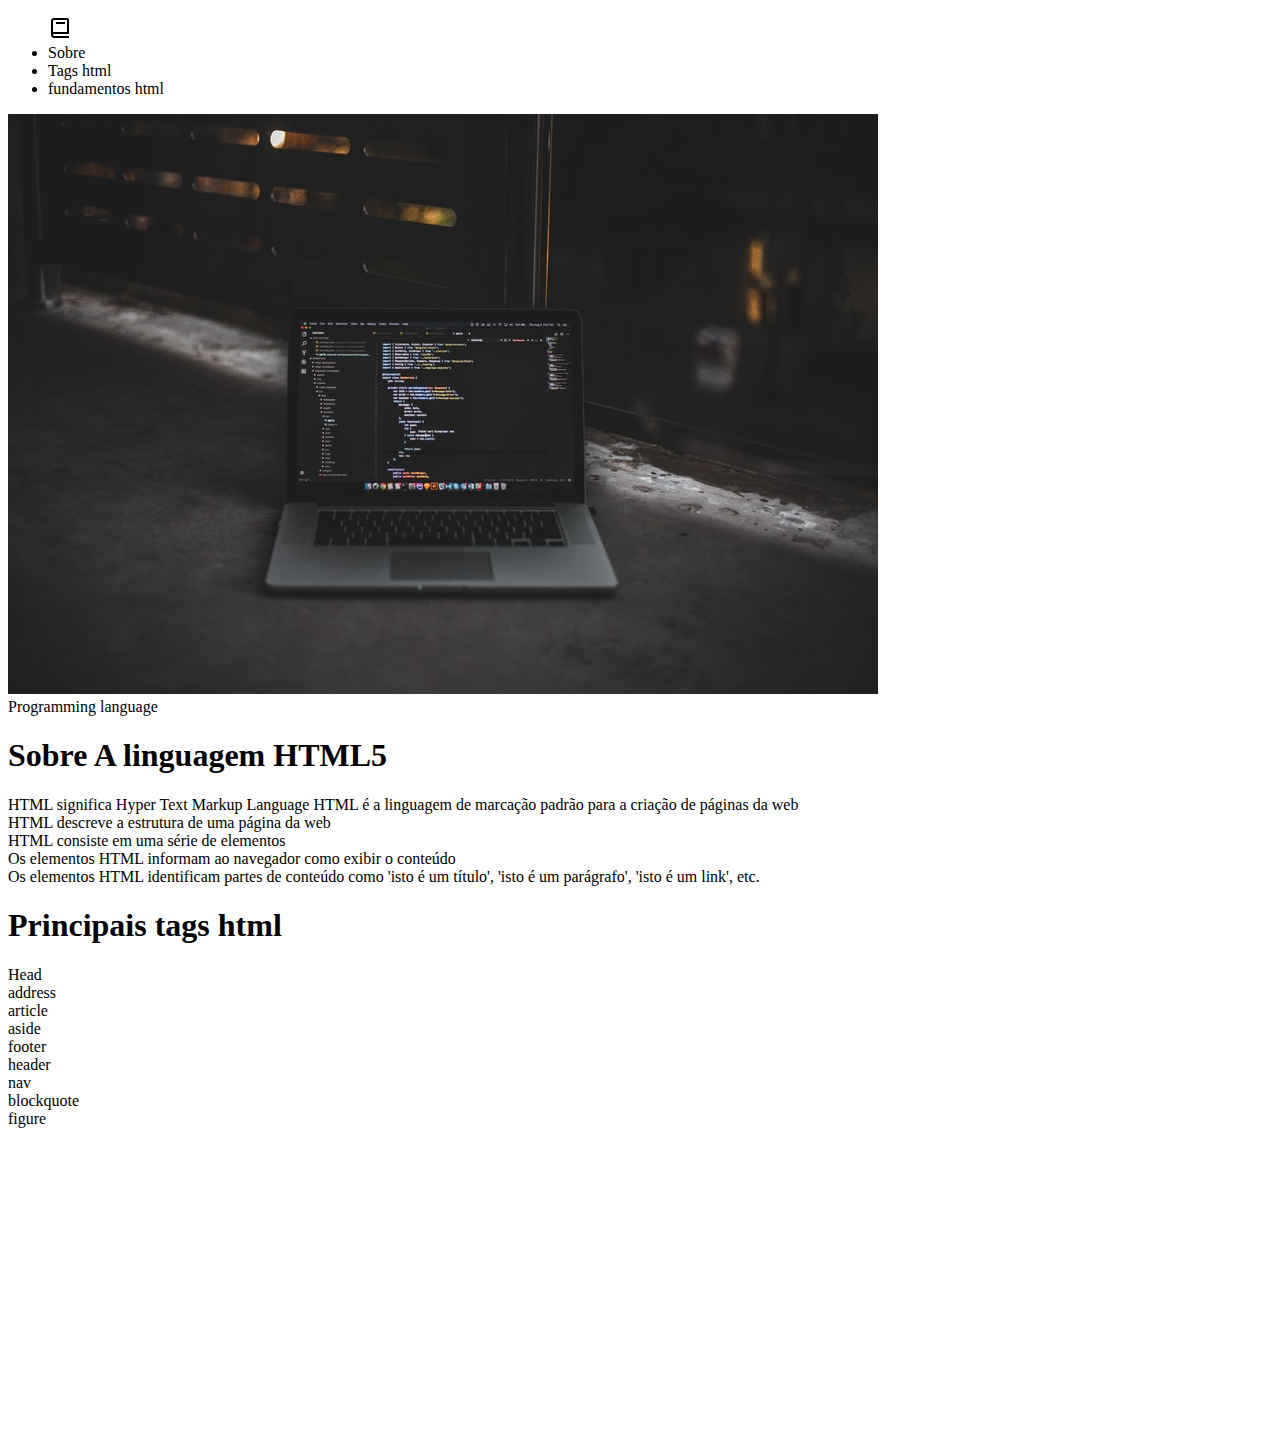
==== index.html @ 9d0ef77e "landing page" ====
<!DOCTYPE html>
<html lang="pt-br">
<head>
    <meta charset="UTF-8">
    <meta http-equiv="X-UA-Compatible" content="IE=edge">
    <meta name="viewport" content="width=device-width, initial-scale=1.0">
    <title>Aula sobre html</title>

</head>
<body>

    <header>
        <ul>
            <img src="/assets/book-regular-24.png">
            <li>Sobre</li>
            <li>Tags html</li>
            <li>fundamentos html</li>
        </ul>
    </header>
    <section>
        <img src="/assets/bg-1.jpg">
         <aside>Programming language</aside>

        <h1 id="#sobre"> <strong>Sobre A linguagem HTML5</strong> </h1>
        <P>HTML significa Hyper Text Markup Language
            HTML é a linguagem de marcação padrão para a criação de páginas da web<br>
            HTML descreve a estrutura de uma página da web<br>
            HTML consiste em uma série de elementos<br>
            Os elementos HTML informam ao navegador como exibir o conteúdo<br>
            Os elementos HTML identificam partes de conteúdo como 'isto é um título', 'isto é um parágrafo', 'isto é um link', etc.</P>
            
        <h1><strong>Principais tags html</strong></h1>
        <li><a>Head</li>
        <li>address</li>
        <li>article</li>
        <li>aside</li>
        <li>footer</li>
        <li>header</li>
        <li>nav</li>
        <li>blockquote</li>
        <li>figure</li>

        <iframe width="560" 
        height="315"
         src="https://www.youtube.com/embed/3oSIqIqzN3M"
          title="YouTube video player"
           frameborder="0" 
           allow="accelerometer; autoplay; clipboard-write; encrypted-media; gyroscope; picture-in-picture" 
           allowfullscreen></iframe>



   
        </section>
    
</body>
</html>
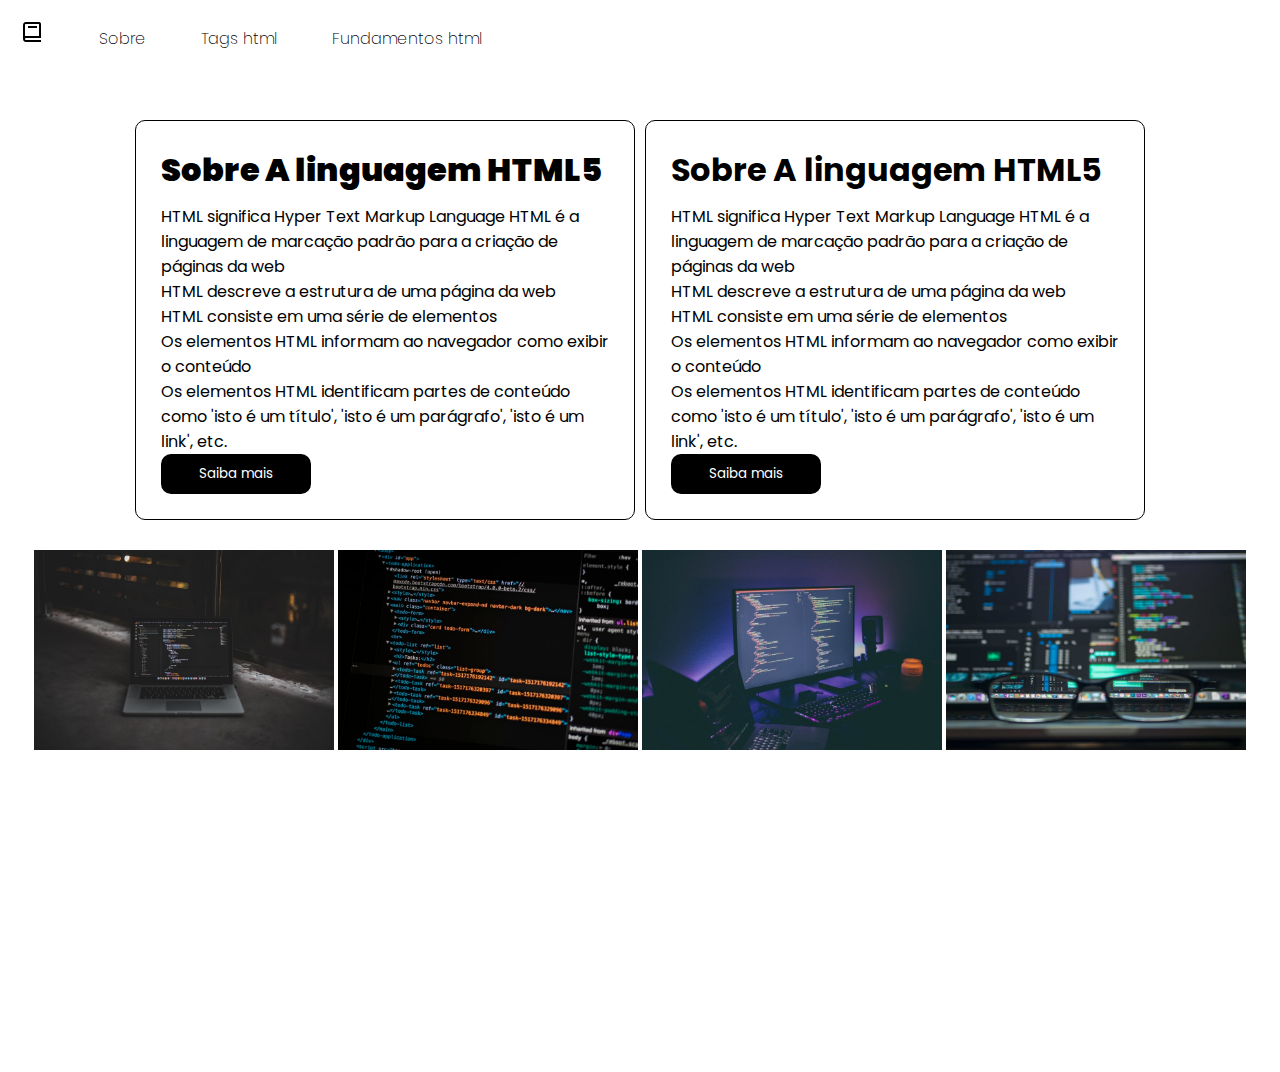
==== commit 51cec2f6: "landing page" ====
--- a/index.html
+++ b/index.html
@@ -1,57 +1,80 @@
 <!DOCTYPE html>
 <html lang="pt-br">
-<head>
-    <meta charset="UTF-8">
-    <meta http-equiv="X-UA-Compatible" content="IE=edge">
-    <meta name="viewport" content="width=device-width, initial-scale=1.0">
+  <head>
+    <meta charset="UTF-8" />
+    <meta http-equiv="X-UA-Compatible" content="IE=edge" />
+    <meta name="viewport" content="width=device-width, initial-scale=1.0" />
+    <link rel="stylesheet" href="/style.css" />
     <title>Aula sobre html</title>
+  </head>
+  <body>
+    <header class="header">
+      <nav class="nav-bar">
+        <ul>
+          <li><img src="/assets/book-regular-24.png" /></li>
+          <li>Sobre</li>
+          <li>Tags html</li>
+          <li>Fundamentos html</li>
+        </ul>
+      </nav>
+    </header>
 
-</head>
-<body>
+    <section class="sobre">
+      <div class="card1">
+        <h1><strong>Sobre A linguagem HTML5</strong></h1>
+        <p>
+          HTML significa Hyper Text Markup Language HTML é a linguagem de
+          marcação padrão para a criação de páginas da web<br />
+          HTML descreve a estrutura de uma página da web<br />
+          HTML consiste em uma série de elementos<br />
+          Os elementos HTML informam ao navegador como exibir o conteúdo<br />
+          Os elementos HTML identificam partes de conteúdo como 'isto é um
+          título', 'isto é um parágrafo', 'isto é um link', etc.
+        </p>
+        <button class="btn-button"><a>Saiba mais</a></button>
+      </div>
+      <div class="card2">
+        <h1>Sobre A linguagem HTML5</h1>
+        <p>
+          HTML significa Hyper Text Markup Language HTML é a linguagem de
+          marcação padrão para a criação de páginas da web<br />
+          HTML descreve a estrutura de uma página da web<br />
+          HTML consiste em uma série de elementos<br />
+          Os elementos HTML informam ao navegador como exibir o conteúdo<br />
+          Os elementos HTML identificam partes de conteúdo como 'isto é um
+          título', 'isto é um parágrafo', 'isto é um link', etc.
+        </p>
+        <button class="btn-button"><a>Saiba mais</a></button>
+      </div>
+    </section>
 
-    <header>
-        <ul>
-            <img src="/assets/book-regular-24.png">
-            <li>Sobre</li>
-            <li>Tags html</li>
-            <li>fundamentos html</li>
-        </ul>
-    </header>
-    <section>
-        <img src="/assets/bg-1.jpg">
-         <aside>Programming language</aside>
-
-        <h1 id="#sobre"> <strong>Sobre A linguagem HTML5</strong> </h1>
-        <P>HTML significa Hyper Text Markup Language
-            HTML é a linguagem de marcação padrão para a criação de páginas da web<br>
-            HTML descreve a estrutura de uma página da web<br>
-            HTML consiste em uma série de elementos<br>
-            Os elementos HTML informam ao navegador como exibir o conteúdo<br>
-            Os elementos HTML identificam partes de conteúdo como 'isto é um título', 'isto é um parágrafo', 'isto é um link', etc.</P>
-            
-        <h1><strong>Principais tags html</strong></h1>
-        <li><a>Head</li>
-        <li>address</li>
-        <li>article</li>
-        <li>aside</li>
-        <li>footer</li>
-        <li>header</li>
-        <li>nav</li>
-        <li>blockquote</li>
-        <li>figure</li>
-
-        <iframe width="560" 
+    <section class="containerimages">
+      <div class="images">
+        <img src="/assets/bg-1.jpg" width="300px" height="200px" />
+        <img src="/assets/bg-2.jpg" width="300px" height="200px" />
+        <img src="/assets/bg-3.jpg" width="300px" height="200px" />
+        <img src="/assets/bg4.jpg" width="300px" height="200px" />
+      </div>
+    </section>
+    <div class="frame">
+      <iframe
+        width="560"
         height="315"
-         src="https://www.youtube.com/embed/3oSIqIqzN3M"
-          title="YouTube video player"
-           frameborder="0" 
-           allow="accelerometer; autoplay; clipboard-write; encrypted-media; gyroscope; picture-in-picture" 
-           allowfullscreen></iframe>
-
-
-
-   
-        </section>
-    
-</body>
-</html>+        src="https://www.youtube.com/embed/iZ1ucWosOww"
+        title="YouTube video player"
+        frameborder="0"
+        allow="accelerometer; autoplay; clipboard-write; encrypted-media; gyroscope; picture-in-picture"
+        allowfullscreen
+      ></iframe>
+      <iframe
+        width="560"
+        height="315"
+        src="https://www.youtube.com/embed/1LJGQb_pn6k"
+        title="YouTube video player"
+        frameborder="0"
+        allow="accelerometer; autoplay; clipboard-write; encrypted-media; gyroscope; picture-in-picture"
+        allowfullscreen
+      ></iframe>
+    </div>
+  </body>
+</html>
--- a/style.css
+++ b/style.css
@@ -0,0 +1,102 @@
+@import url('https://fonts.googleapis.com/css2?family=Poppins:ital,wght@0,500;0,600;1,400&family=Roboto:ital,wght@0,300;0,400;0,700;1,300&display=swap');
+* {
+  box-sizing: border-box;
+  padding: 0px;
+  margin: 0px;
+  font-family: 'Poppins', sans-serif;
+}
+
+.header {
+  background-color: white;
+  height: 90px;
+}
+body {
+  background-color: #fff;
+}
+
+.nav-bar {
+  font-weight: 200;
+  font-size: 16px;
+ 
+}
+
+.nav-bar ul li {
+  display: inline-block;
+  padding: 20px 30px 0px 20px;
+  flex-direction: row;
+}
+
+.nav-bar ul li:hover {
+  font-weight: bold;
+  cursor: pointer;
+}
+
+.sobre {
+  margin: 0 auto;
+  display: flex; 
+  margin: 0 auto;
+  justify-content: center;
+  padding-top: 30px;
+  display: flex;
+}
+
+
+.sobre h1 {
+  color: #000;
+  padding-bottom: 10px;
+}
+
+
+
+.card1 {
+  width: 500px;
+  border-radius: 10px;
+  color: #000;
+  padding: 25px;
+  margin-right: 10px;
+  border: 1px solid #000;
+
+
+}
+
+.card2 {
+  width: 500px;
+  border-radius: 10px;
+  color: #000;
+  padding: 25px;
+  border: 1px solid #000;
+}
+
+.btn-button{
+    width: 150px;
+    height: 40px;
+    border: none;
+    color: #fff;
+    border-radius: 10px;
+    background-color: #000;
+    cursor: pointer;
+}
+
+.btn-button:hover{
+    background-color: #fff;
+    color: #000;
+    transition: 1s;
+}
+
+.containerimages{
+    padding-top: 30px;
+    display: flex;
+    justify-content: center;
+}
+
+
+
+.frame{
+    display: flex; 
+    margin: 0 auto;
+    justify-content: space-between;
+    padding: 0px 50px 0px 50px;
+
+}
+
+
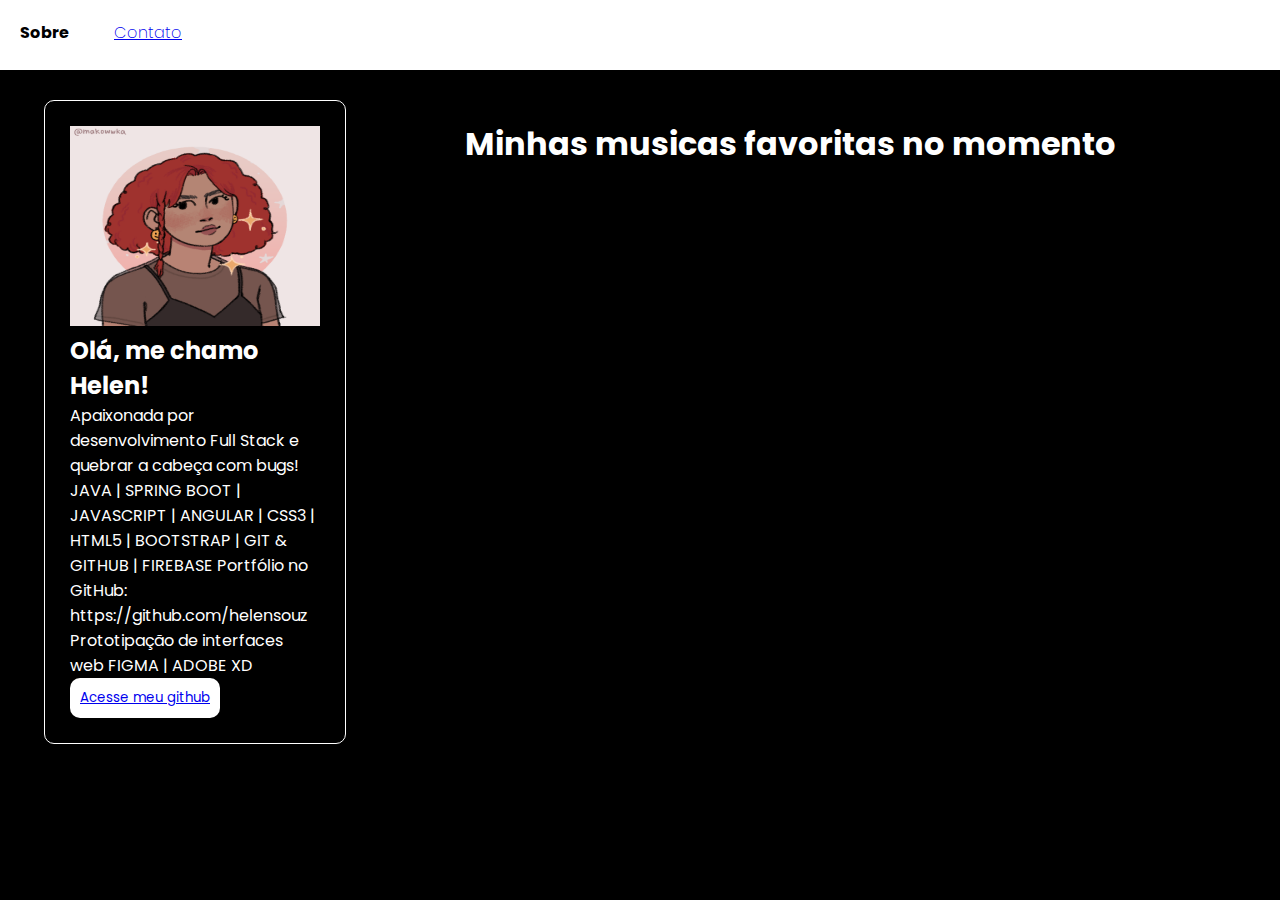
==== commit b01714b7: "implementações com javascript" ====
--- a/index.html
+++ b/index.html
@@ -4,77 +4,45 @@
     <meta charset="UTF-8" />
     <meta http-equiv="X-UA-Compatible" content="IE=edge" />
     <meta name="viewport" content="width=device-width, initial-scale=1.0" />
-    <link rel="stylesheet" href="/style.css" />
+    <link rel="stylesheet" href="/styles/style.css" />
+
     <title>Aula sobre html</title>
   </head>
   <body>
     <header class="header">
       <nav class="nav-bar">
         <ul>
-          <li><img src="/assets/book-regular-24.png" /></li>
           <li>Sobre</li>
-          <li>Tags html</li>
-          <li>Fundamentos html</li>
+          <li><a href="/contato.html">Contato </a></li>
         </ul>
       </nav>
     </header>
 
     <section class="sobre">
+      <!-- <iframe src="https://giphy.com/embed/YYW0hHizzIOrlhimPG" width="200" height="200" frameBorder="0" class="giphy-embed" allowFullScreen></iframe> -->
       <div class="card1">
-        <h1><strong>Sobre A linguagem HTML5</strong></h1>
+        <img src="/assets/TuXtFyj - Imgur.png" width="250px" height="200px"/>
+        <h2>Olá, me chamo Helen!</h2>
         <p>
-          HTML significa Hyper Text Markup Language HTML é a linguagem de
-          marcação padrão para a criação de páginas da web<br />
-          HTML descreve a estrutura de uma página da web<br />
-          HTML consiste em uma série de elementos<br />
-          Os elementos HTML informam ao navegador como exibir o conteúdo<br />
-          Os elementos HTML identificam partes de conteúdo como 'isto é um
-          título', 'isto é um parágrafo', 'isto é um link', etc.
+          Apaixonada por desenvolvimento Full Stack e quebrar a cabeça com bugs!<br>
+          JAVA | SPRING BOOT | JAVASCRIPT | ANGULAR | CSS3 | HTML5 | BOOTSTRAP | GIT & GITHUB | FIREBASE
+          Portfólio no GitHub: https://github.com/helensouz
+          Prototipação de interfaces web
+          FIGMA | ADOBE XD
         </p>
-        <button class="btn-button"><a>Saiba mais</a></button>
+        
+        <button class="btn-button"><a href="https://github.com/helensouz">Acesse meu github</a></button>
       </div>
-      <div class="card2">
-        <h1>Sobre A linguagem HTML5</h1>
-        <p>
-          HTML significa Hyper Text Markup Language HTML é a linguagem de
-          marcação padrão para a criação de páginas da web<br />
-          HTML descreve a estrutura de uma página da web<br />
-          HTML consiste em uma série de elementos<br />
-          Os elementos HTML informam ao navegador como exibir o conteúdo<br />
-          Os elementos HTML identificam partes de conteúdo como 'isto é um
-          título', 'isto é um parágrafo', 'isto é um link', etc.
-        </p>
-        <button class="btn-button"><a>Saiba mais</a></button>
+      </section>
+
+     <div class="frame-music">
+      <div class="video-music">
+      <h1>Minhas musicas favoritas no momento</h1>
+      <iframe src="https://open.spotify.com/embed/track/6MD6xpFK4cfquxRqXxqwjq?utm_source=generator" width="70%" height="80" frameBorder="0" allowfullscreen="" allow="autoplay; clipboard-write; encrypted-media; fullscreen; picture-in-picture"></iframe>
+      <iframe src="https://open.spotify.com/embed/track/5S09u7HLG7mNfkchjnc5uz?utm_source=generator&theme=0" width="70%" height="80" frameBorder="0" allowfullscreen="" allow="autoplay; clipboard-write; encrypted-media; fullscreen; picture-in-picture"></iframe>      <iframe src="https://open.spotify.com/embed/track/0WpRF4X2LyMTZnqqrXX19U?utm_source=generator&theme=0" width="70%" height="80" frameBorder="0" allowfullscreen="" allow="autoplay; clipboard-write; encrypted-media; fullscreen; picture-in-picture"></iframe>     </div> 
+      <iframe src="https://open.spotify.com/embed/track/1wDacf69FcQgyUCCN2UudC?utm_source=generator&theme=0" width="70%" height="80" frameBorder="0" allowfullscreen="" allow="autoplay; clipboard-write; encrypted-media; fullscreen; picture-in-picture"></iframe>
       </div>
-    </section>
-
-    <section class="containerimages">
-      <div class="images">
-        <img src="/assets/bg-1.jpg" width="300px" height="200px" />
-        <img src="/assets/bg-2.jpg" width="300px" height="200px" />
-        <img src="/assets/bg-3.jpg" width="300px" height="200px" />
-        <img src="/assets/bg4.jpg" width="300px" height="200px" />
-      </div>
-    </section>
-    <div class="frame">
-      <iframe
-        width="560"
-        height="315"
-        src="https://www.youtube.com/embed/iZ1ucWosOww"
-        title="YouTube video player"
-        frameborder="0"
-        allow="accelerometer; autoplay; clipboard-write; encrypted-media; gyroscope; picture-in-picture"
-        allowfullscreen
-      ></iframe>
-      <iframe
-        width="560"
-        height="315"
-        src="https://www.youtube.com/embed/1LJGQb_pn6k"
-        title="YouTube video player"
-        frameborder="0"
-        allow="accelerometer; autoplay; clipboard-write; encrypted-media; gyroscope; picture-in-picture"
-        allowfullscreen
-      ></iframe>
-    </div>
-  </body>
+     
+      
+    </body>
 </html>
--- a/styles/style.css
+++ b/styles/style.css
@@ -0,0 +1,96 @@
+@import url('https://fonts.googleapis.com/css2?family=Poppins:ital,wght@0,500;0,600;1,400&family=Roboto:ital,wght@0,300;0,400;0,700;1,300&display=swap');
+* {
+  box-sizing: border-box;
+  padding: 0px;
+  margin: 0px;
+  font-family: 'Poppins', sans-serif;
+}
+
+.header {
+  background-color: #fff;
+  height: 70px;
+}
+
+
+
+
+body {
+  background-color:  #000;  /* rgb(31, 19, 19); */
+}
+
+.nav-bar {
+  font-weight: 200;
+  font-size: 16px;
+ 
+}
+
+.nav-bar ul li {
+  display: inline-block;
+  padding: 20px 20px 0px 20px;
+  flex-direction: row;
+}
+
+.nav-bar ul li:hover {
+  font-weight: bold;
+  cursor: pointer;
+}
+
+.sobre {
+  width: 300px;
+  margin: 0 auto;
+  display: flex; 
+  margin: 0 auto;
+  justify-content: center;
+  padding-top: 30px;
+  display: flex; 
+  float: left;
+  padding-left: 90px;
+}
+
+
+.sobre h1 {
+  color: #fff;
+  padding-bottom: 10px;
+  
+}
+
+
+
+.card1 {
+  
+  border-radius: 10px;
+  color: #fff;
+  padding: 25px;
+  border: 1px solid #fff; 
+  float: right;
+}
+
+
+.btn-button{
+    width: 150px;
+    height: 40px;
+    border: none;
+    color: #000;
+    border-radius: 10px;
+    background-color: #fff;
+    cursor: pointer;
+    
+}
+
+.btn-button:hover{
+    background-color: #000;
+    color: #fff;
+    transition: 1s;
+}
+
+.frame-music{
+  color: #fff;
+  text-align: center;
+  padding-top: 50px;
+  padding-left: 20px;
+  padding-bottom: 20px;
+}
+
+
+
+
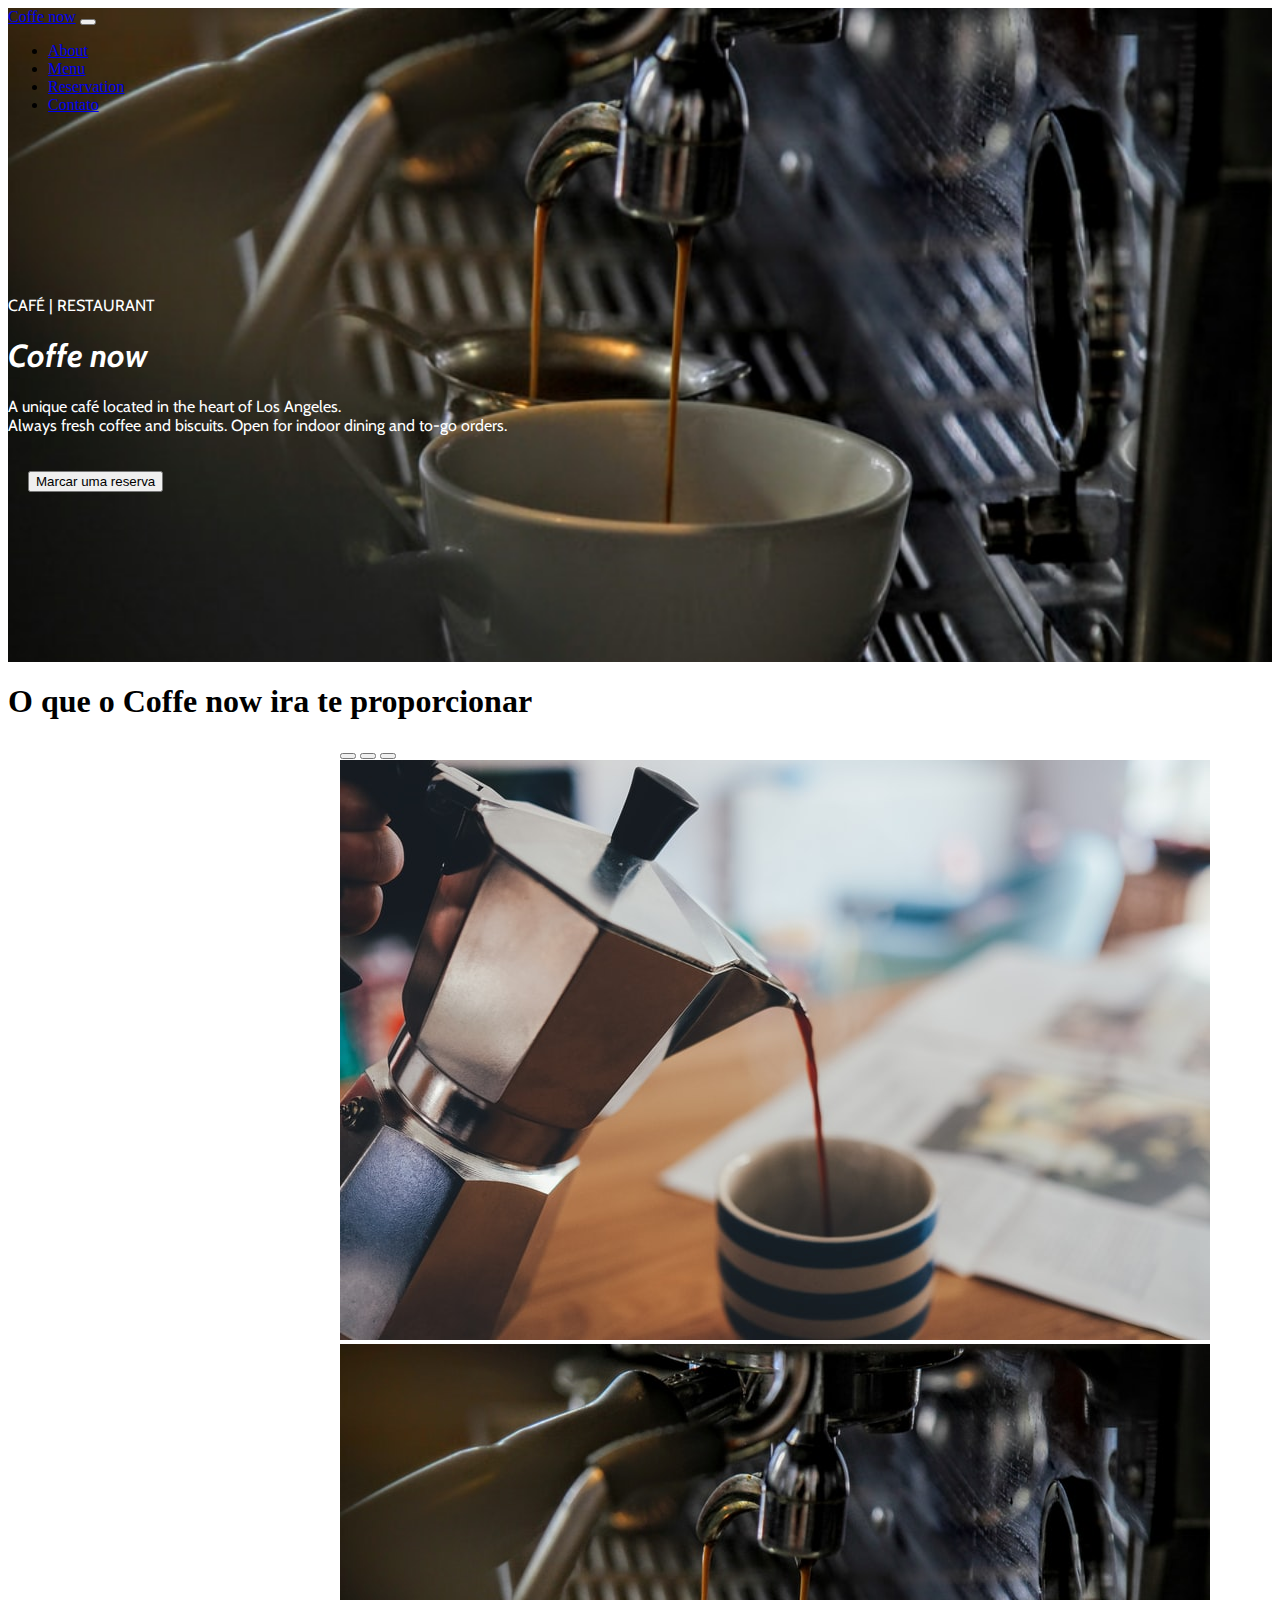
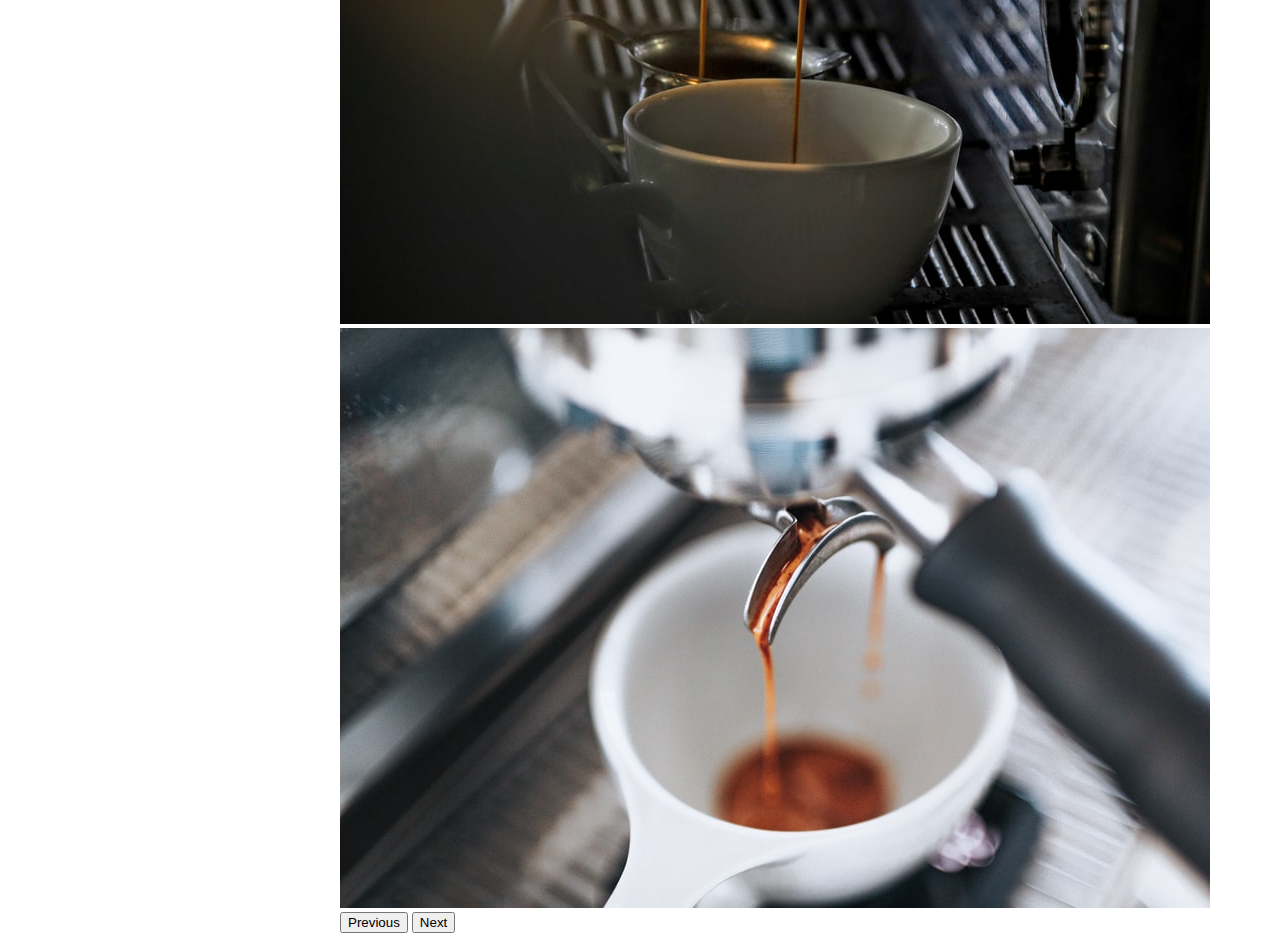
==== commit 3f692c11: "adicionando bootstrap" ====
--- a/index.html
+++ b/index.html
@@ -1,48 +1,97 @@
 <!DOCTYPE html>
 <html lang="pt-br">
-  <head>
-    <meta charset="UTF-8" />
-    <meta http-equiv="X-UA-Compatible" content="IE=edge" />
-    <meta name="viewport" content="width=device-width, initial-scale=1.0" />
-    <link rel="stylesheet" href="/styles/style.css" />
-
-    <title>Aula sobre html</title>
-  </head>
-  <body>
-    <header class="header">
-      <nav class="nav-bar">
-        <ul>
-          <li>Sobre</li>
-          <li><a href="/contato.html">Contato </a></li>
-        </ul>
+<head>
+    <meta charset="UTF-8">
+    <meta http-equiv="X-UA-Compatible" content="IE=edge">
+    <meta name="viewport" content="width=device-width, initial-scale=1.0">
+    <link rel="stylesheet" href="/styles/style.css">
+    <link href="https://cdn.jsdelivr.net/npm/bootstrap@5.1.3/dist/css/bootstrap.min.css" rel="stylesheet" integrity="sha384-1BmE4kWBq78iYhFldvKuhfTAU6auU8tT94WrHftjDbrCEXSU1oBoqyl2QvZ6jIW3" crossorigin="anonymous">
+    <title>Blog com bootstrap</title>
+</head>
+ <body> 
+    <div class="cont">
+    <header >
+    <nav class="navbar navbar-expand-lg text-white ">
+        <div class="container-fluid text-white">
+          <a class="navbar-brand text-white" href="#">Coffe now</a>
+          <button class="navbar-toggler" type="button" data-bs-toggle="collapse" data-bs-target="#navbarNavDropdown" aria-controls="navbarNavDropdown" aria-expanded="false" aria-label="Toggle navigation">
+            <span class="navbar-toggler-icon"></span>
+          </button>
+          <div class="collapse navbar-collapse " id="navbarNavDropdown">
+            <ul class="navbar-nav  ">
+              <li  class="text-white">
+                <a class="nav-link active text-white " aria-current="page" href="#">About</a>
+              </li>
+              <li class="nav-item">
+                <a class="nav-link text-white" href="#">Menu</a>
+              </li>
+              <li class="nav-item">
+                <a class="nav-link text-white" href="#">Reservation</a>
+              </li>
+              <li class="nav-item">
+                <a class="nav-link text-white" href="#">Contato</a>
+              </li>
+              <!-- <li class="nav-item dropdown">
+                <a class="nav-link dropdown-toggle text-white" href="#" id="navbarDropdownMenuLink" role="button" data-bs-toggle="dropdown" aria-expanded="false">
+                  Páginas
+                </a>
+                <ul class="dropdown-menu " aria-labelledby="navbarDropdownMenuLink">
+                  <li><a class="dropdown-item text-white" href="#">Home</a></li>
+                  <li><a class="dropdown-item text-white" href="#">Contato</a></li>
+                  <li><a class="dropdown-item text-white" href="#">Something else here</a></li>
+                </ul>
+              </li> -->
+            </ul>
+          </div>
+          </form>
+        </div>
       </nav>
     </header>
 
-    <section class="sobre">
-      <!-- <iframe src="https://giphy.com/embed/YYW0hHizzIOrlhimPG" width="200" height="200" frameBorder="0" class="giphy-embed" allowFullScreen></iframe> -->
-      <div class="card1">
-        <img src="/assets/TuXtFyj - Imgur.png" width="250px" height="200px"/>
-        <h2>Olá, me chamo Helen!</h2>
-        <p>
-          Apaixonada por desenvolvimento Full Stack e quebrar a cabeça com bugs!<br>
-          JAVA | SPRING BOOT | JAVASCRIPT | ANGULAR | CSS3 | HTML5 | BOOTSTRAP | GIT & GITHUB | FIREBASE
-          Portfólio no GitHub: https://github.com/helensouz
-          Prototipação de interfaces web
-          FIGMA | ADOBE XD
-        </p>
-        
-        <button class="btn-button"><a href="https://github.com/helensouz">Acesse meu github</a></button>
+    <main class="main text-center">
+        <section>
+           <p class="color-white">CAFÉ | RESTAURANT</p>
+            <h1>Coffe now</h1>
+            <p>A unique café located in the heart of Los Angeles.<br> Always fresh coffee and biscuits. Open for indoor dining and to-go orders.</p>
+            <button type="button" class="btn bg-warning text-dark mt-9">Marcar uma reserva</button>
+        </section>
+    </main>
+    </div>
+    <section class=" text-center">
+      <h1>O que o Coffe now ira te proporcionar </h1>
+      <div id="carouselExampleIndicators"  class="carousel slide" data-bs-ride="carousel">
+        <div class="carousel-indicators">
+          <button type="button" data-bs-target="#carouselExampleIndicators" data-bs-slide-to="0" class="active" aria-current="true" aria-label="Slide 1"></button>
+          <button type="button" data-bs-target="#carouselExampleIndicators" data-bs-slide-to="1" aria-label="Slide 2"></button>
+          <button type="button" data-bs-target="#carouselExampleIndicators" data-bs-slide-to="2" aria-label="Slide 3"></button>
+        </div>
+        <div class="carousel-inner">
+          <div class="carousel-item active">
+            <img src="/assets/bg2.jpg" class="d-block w-100" alt="...">
+          </div>
+          <div class="carousel-item">
+            <img src="/assets/bg3.jpg" class="d-block w-100" alt="...">
+          </div>
+          <div class="carousel-item">
+            <img src="/assets/bg4.jpg" class="d-block w-100" alt="...">
+          </div>
+        </div>
+        <button class="carousel-control-prev" type="button" data-bs-target="#carouselExampleIndicators" data-bs-slide="prev">
+          <span class="carousel-control-prev-icon" aria-hidden="true"></span>
+          <span class="visually-hidden">Previous</span>
+        </button>
+        <button class="carousel-control-next" type="button" data-bs-target="#carouselExampleIndicators" data-bs-slide="next">
+          <span class="carousel-control-next-icon" aria-hidden="true"></span>
+          <span class="visually-hidden">Next</span>
+        </button>
       </div>
-      </section>
+      
+    </section>
+    
 
-     <div class="frame-music">
-      <div class="video-music">
-      <h1>Minhas musicas favoritas no momento</h1>
-      <iframe src="https://open.spotify.com/embed/track/6MD6xpFK4cfquxRqXxqwjq?utm_source=generator" width="70%" height="80" frameBorder="0" allowfullscreen="" allow="autoplay; clipboard-write; encrypted-media; fullscreen; picture-in-picture"></iframe>
-      <iframe src="https://open.spotify.com/embed/track/5S09u7HLG7mNfkchjnc5uz?utm_source=generator&theme=0" width="70%" height="80" frameBorder="0" allowfullscreen="" allow="autoplay; clipboard-write; encrypted-media; fullscreen; picture-in-picture"></iframe>      <iframe src="https://open.spotify.com/embed/track/0WpRF4X2LyMTZnqqrXX19U?utm_source=generator&theme=0" width="70%" height="80" frameBorder="0" allowfullscreen="" allow="autoplay; clipboard-write; encrypted-media; fullscreen; picture-in-picture"></iframe>     </div> 
-      <iframe src="https://open.spotify.com/embed/track/1wDacf69FcQgyUCCN2UudC?utm_source=generator&theme=0" width="70%" height="80" frameBorder="0" allowfullscreen="" allow="autoplay; clipboard-write; encrypted-media; fullscreen; picture-in-picture"></iframe>
-      </div>
-     
-      
-    </body>
-</html>
+    <script src="/main.js"></script>
+    <script src="https://cdn.jsdelivr.net/npm/bootstrap@5.1.3/dist/js/bootstrap.bundle.min.js" integrity="sha384-ka7Sk0Gln4gmtz2MlQnikT1wXgYsOg+OMhuP+IlRH9sENBO0LRn5q+8nbTov4+1p" crossorigin="anonymous"></script>
+    <script src="https://cdn.jsdelivr.net/npm/@popperjs/core@2.10.2/dist/umd/popper.min.js" integrity="sha384-7+zCNj/IqJ95wo16oMtfsKbZ9ccEh31eOz1HGyDuCQ6wgnyJNSYdrPa03rtR1zdB" crossorigin="anonymous"></script>
+    <script src="https://cdn.jsdelivr.net/npm/bootstrap@5.1.3/dist/js/bootstrap.min.js" integrity="sha384-QJHtvGhmr9XOIpI6YVutG+2QOK9T+ZnN4kzFN1RtK3zEFEIsxhlmWl5/YESvpZ13" crossorigin="anonymous"></script>
+</body>
+</html>--- a/styles/style.css
+++ b/styles/style.css
@@ -1,96 +1,38 @@
-@import url('https://fonts.googleapis.com/css2?family=Poppins:ital,wght@0,500;0,600;1,400&family=Roboto:ital,wght@0,300;0,400;0,700;1,300&display=swap');
-* {
-  box-sizing: border-box;
-  padding: 0px;
-  margin: 0px;
-  font-family: 'Poppins', sans-serif;
+@import url('https://fonts.googleapis.com/css2?family=Cabin:ital,wght@0,400;1,500;1,700&family=Poppins:ital,wght@0,500;0,600;1,400&family=Roboto:ital,wght@0,300;0,400;0,700;1,300&display=swap');
+
+
+.main{
+    /* background-image: url('/assets/bg1.jpg' );
+    background-repeat: no-repeat;
+    background-size: cover;
+    background-position: center center; */
+    font-family: 'Cabin', sans-serif;
+    color: #fff;
+    padding-top: 150px;
+    padding-bottom: 150px;
 }
 
-.header {
-  background-color: #fff;
-  height: 70px;
+.carousel{
+    margin: 0 auto;
+    width: 600px;
 }
 
 
-
-
-body {
-  background-color:  #000;  /* rgb(31, 19, 19); */
+.main h1{
+    font-family: 'Cabin', sans-serif;
+    font-style: italic;
+    line-height: px;
 }
 
-.nav-bar {
-  font-weight: 200;
-  font-size: 16px;
- 
+.btn{
+    width: auto;
+    margin: 20px;
+   
 }
 
-.nav-bar ul li {
-  display: inline-block;
-  padding: 20px 20px 0px 20px;
-  flex-direction: row;
-}
-
-.nav-bar ul li:hover {
-  font-weight: bold;
-  cursor: pointer;
-}
-
-.sobre {
-  width: 300px;
-  margin: 0 auto;
-  display: flex; 
-  margin: 0 auto;
-  justify-content: center;
-  padding-top: 30px;
-  display: flex; 
-  float: left;
-  padding-left: 90px;
-}
-
-
-.sobre h1 {
-  color: #fff;
-  padding-bottom: 10px;
-  
-}
-
-
-
-.card1 {
-  
-  border-radius: 10px;
-  color: #fff;
-  padding: 25px;
-  border: 1px solid #fff; 
-  float: right;
-}
-
-
-.btn-button{
-    width: 150px;
-    height: 40px;
-    border: none;
-    color: #000;
-    border-radius: 10px;
-    background-color: #fff;
-    cursor: pointer;
-    
-}
-
-.btn-button:hover{
-    background-color: #000;
-    color: #fff;
-    transition: 1s;
-}
-
-.frame-music{
-  color: #fff;
-  text-align: center;
-  padding-top: 50px;
-  padding-left: 20px;
-  padding-bottom: 20px;
-}
-
-
-
-
+.cont{
+    background-image: url('/assets/bg1.jpg' );
+    background-repeat: no-repeat;
+    background-size: cover;
+    background-position: center center;
+}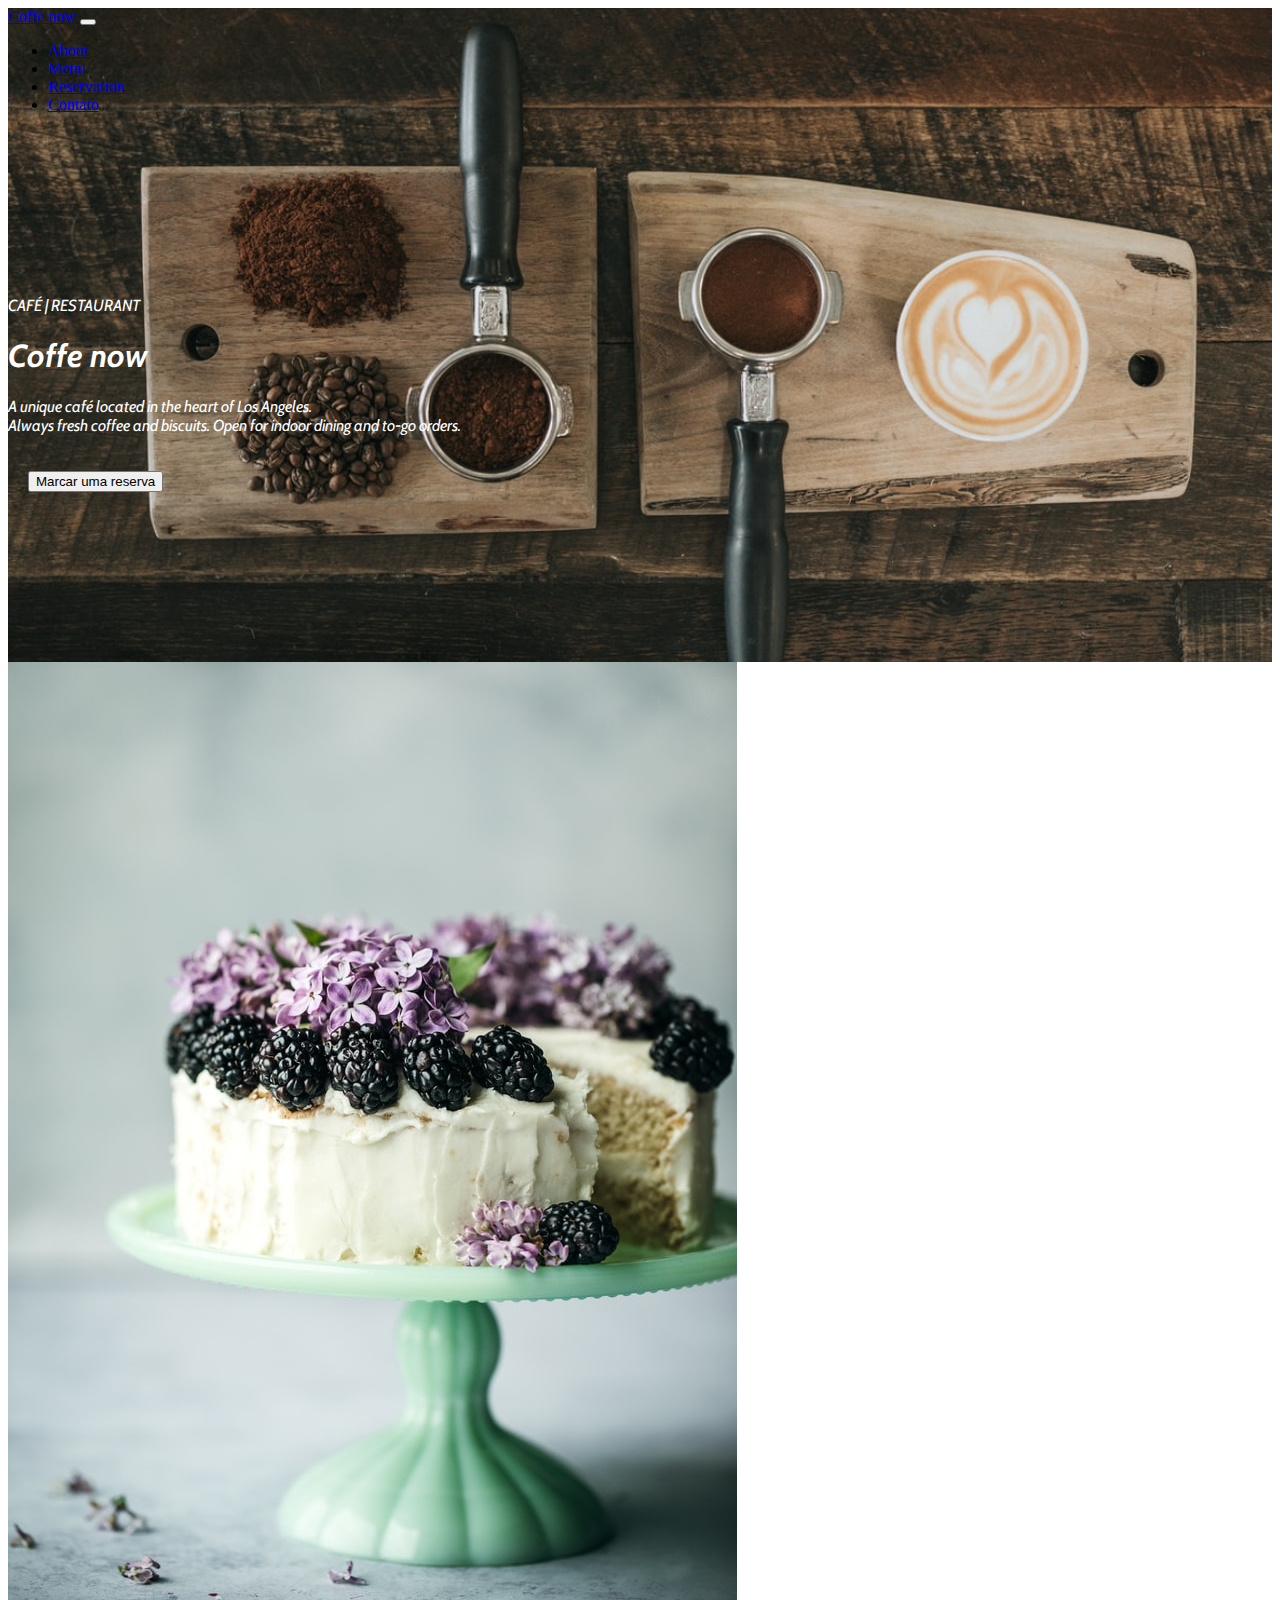
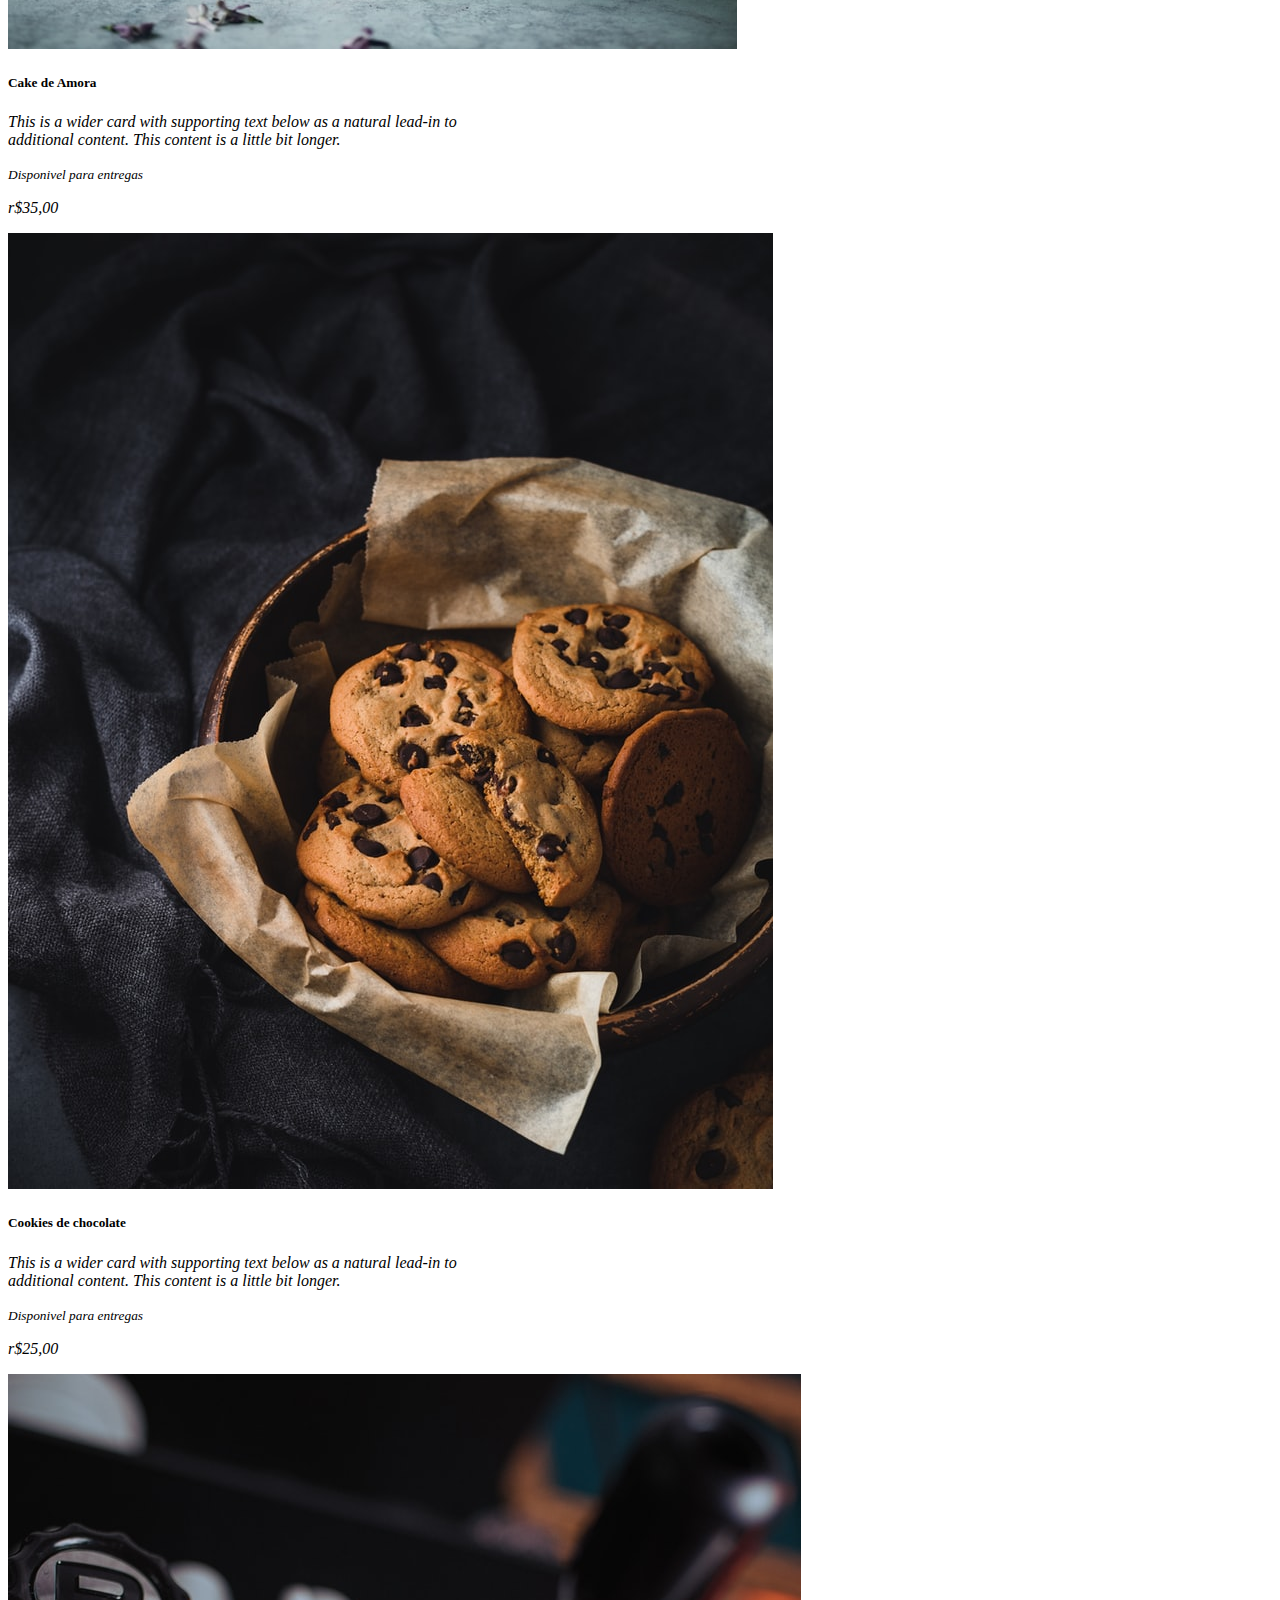
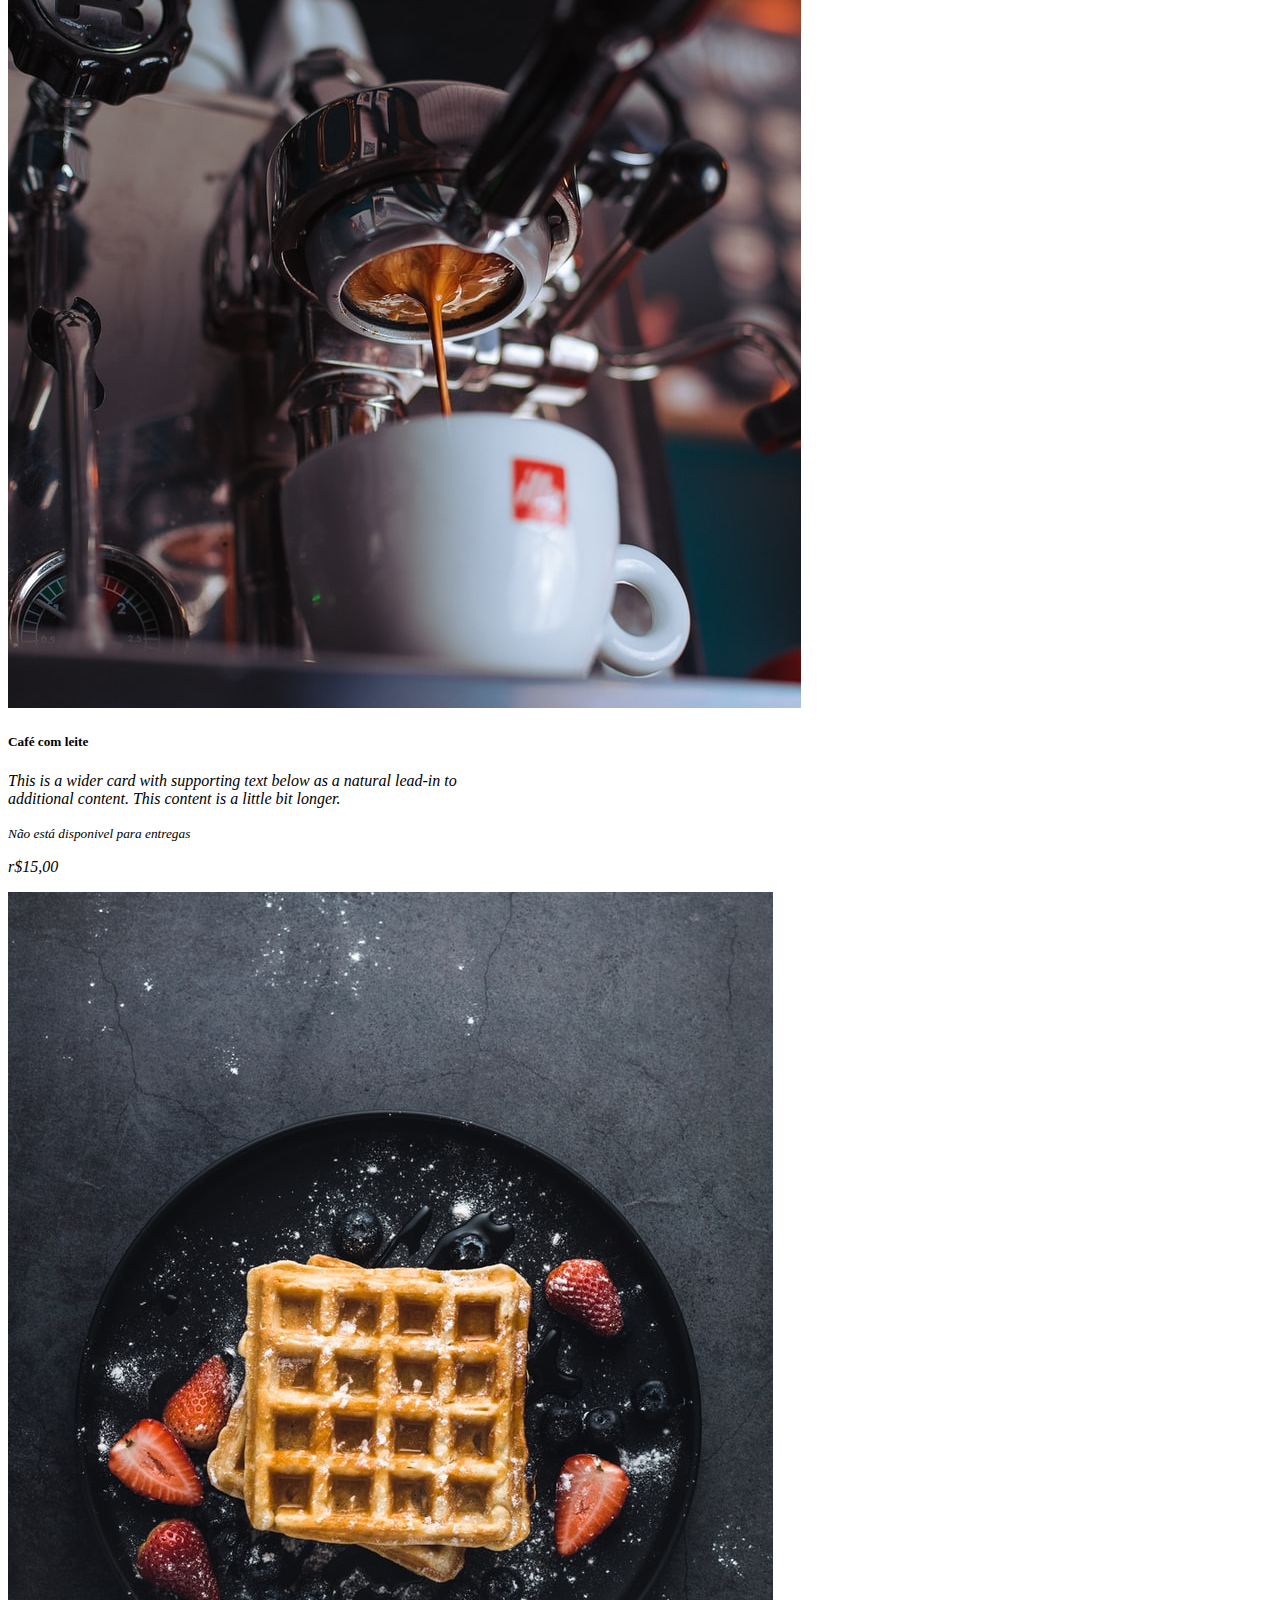
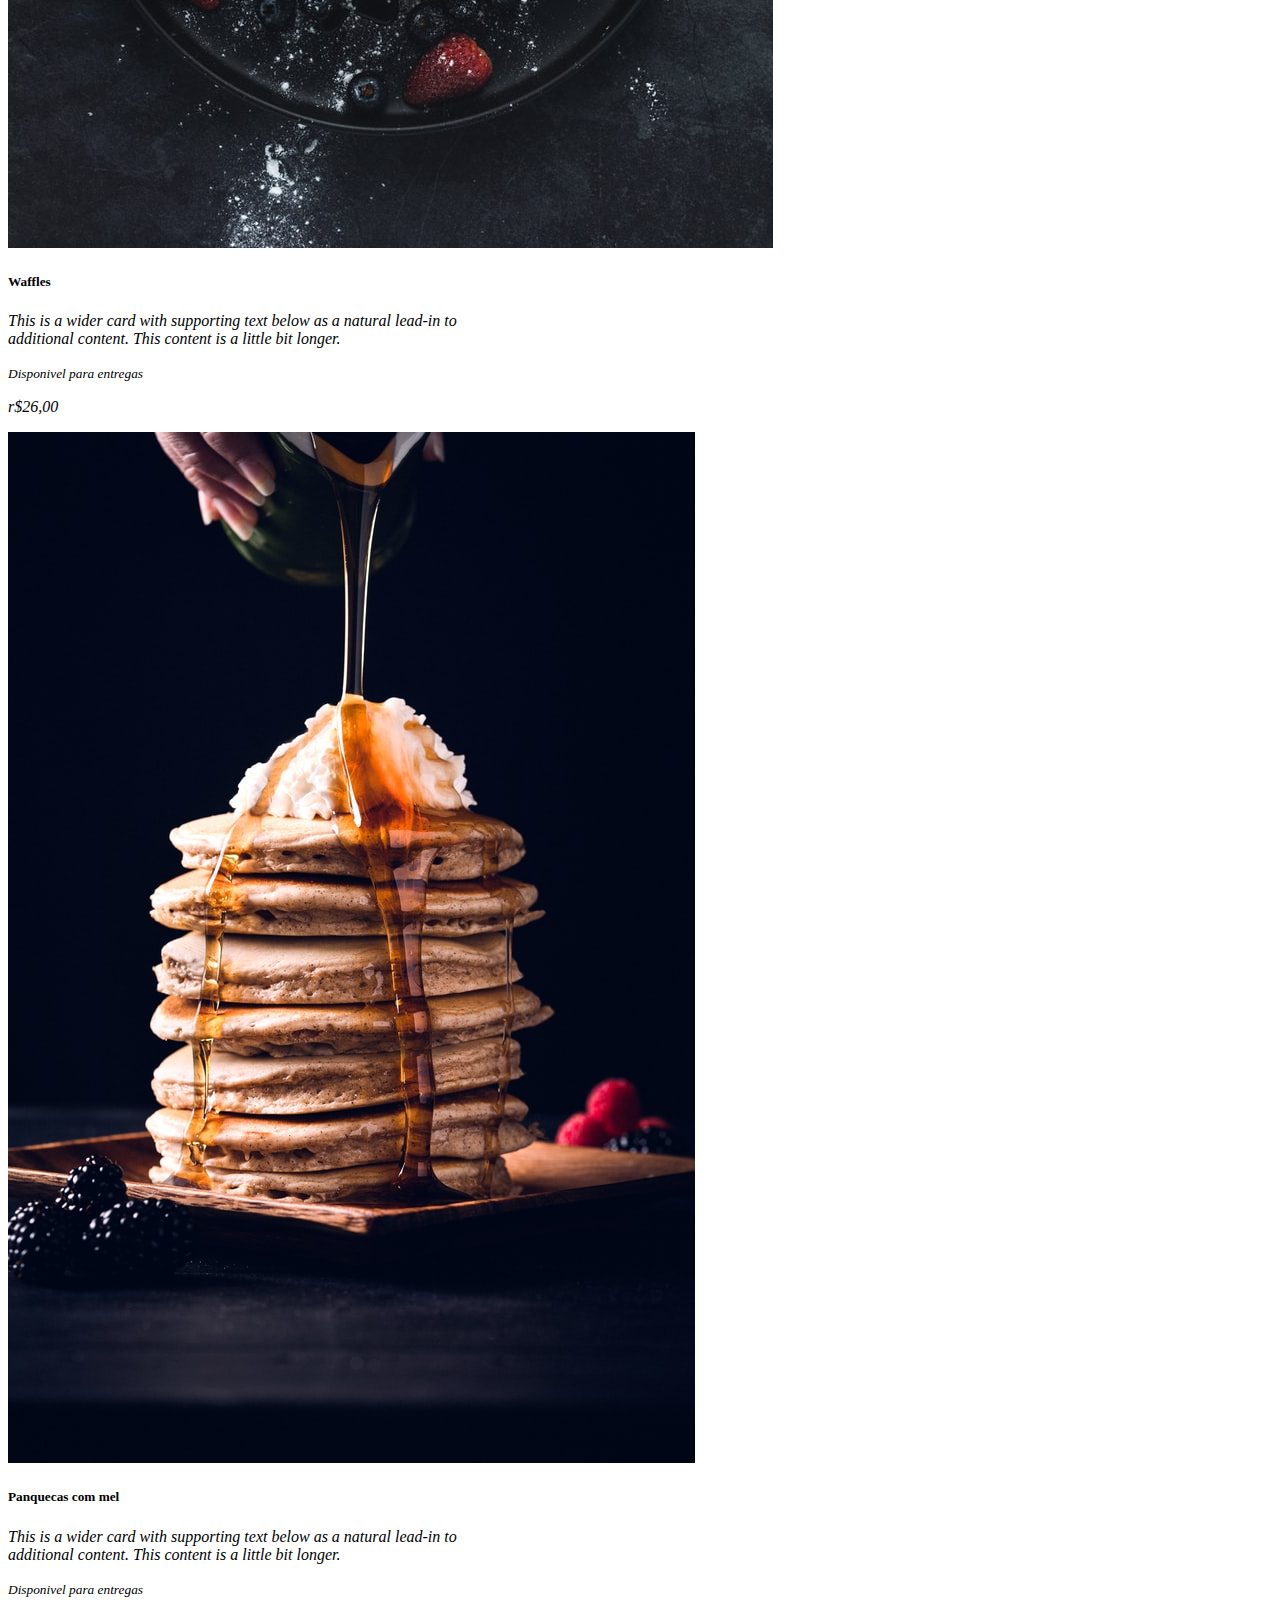
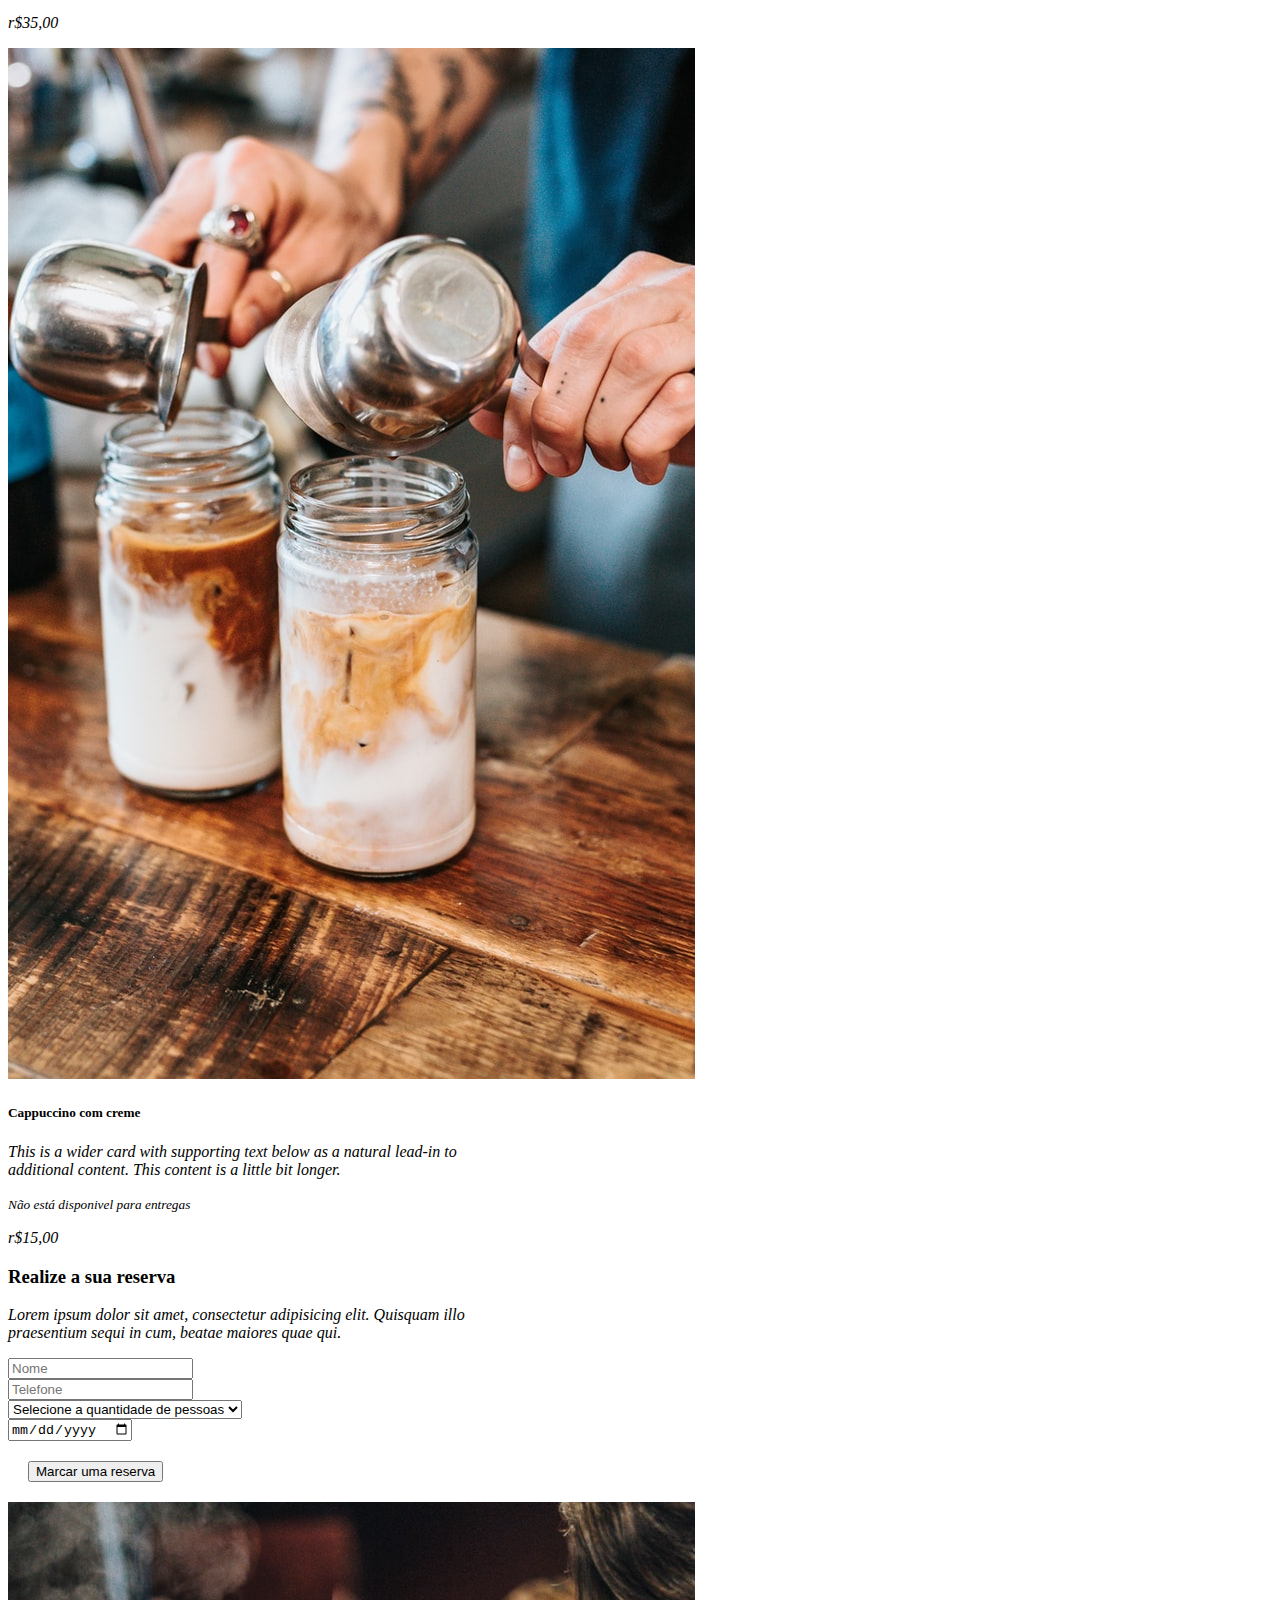
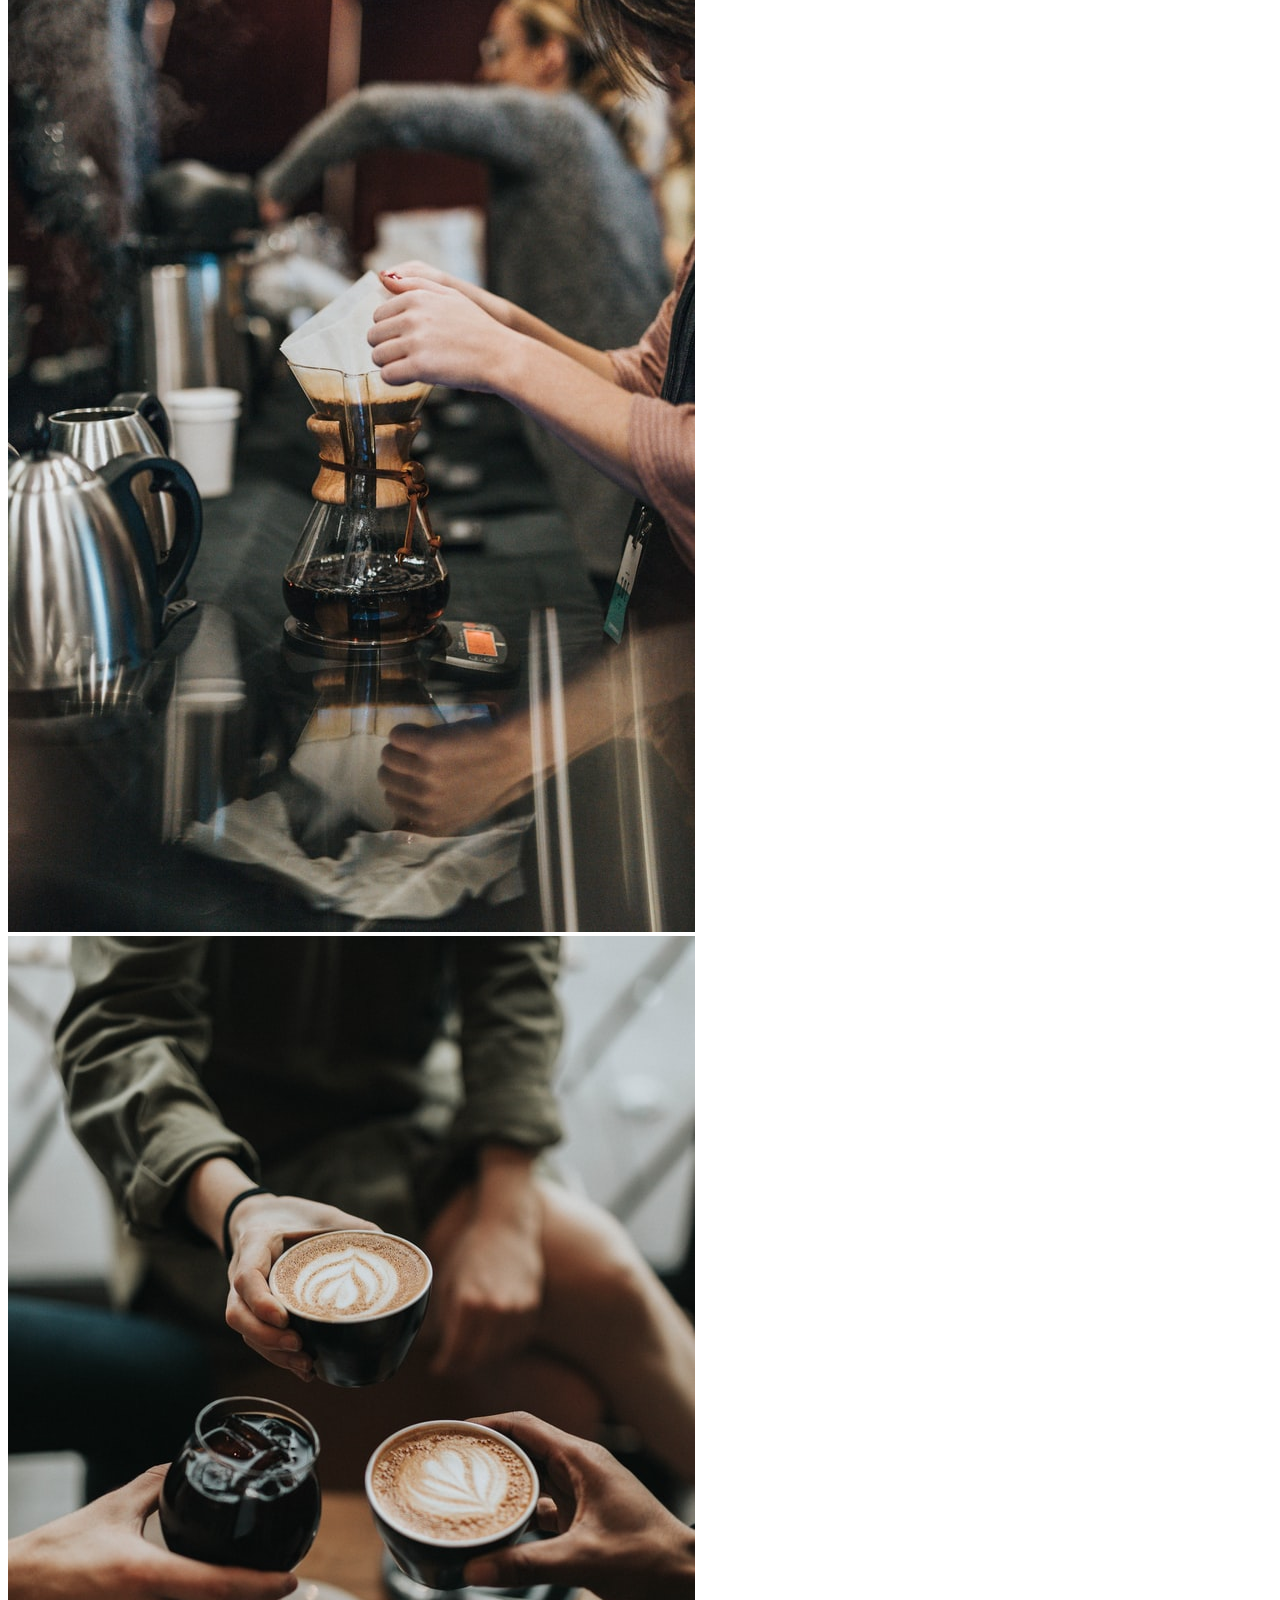
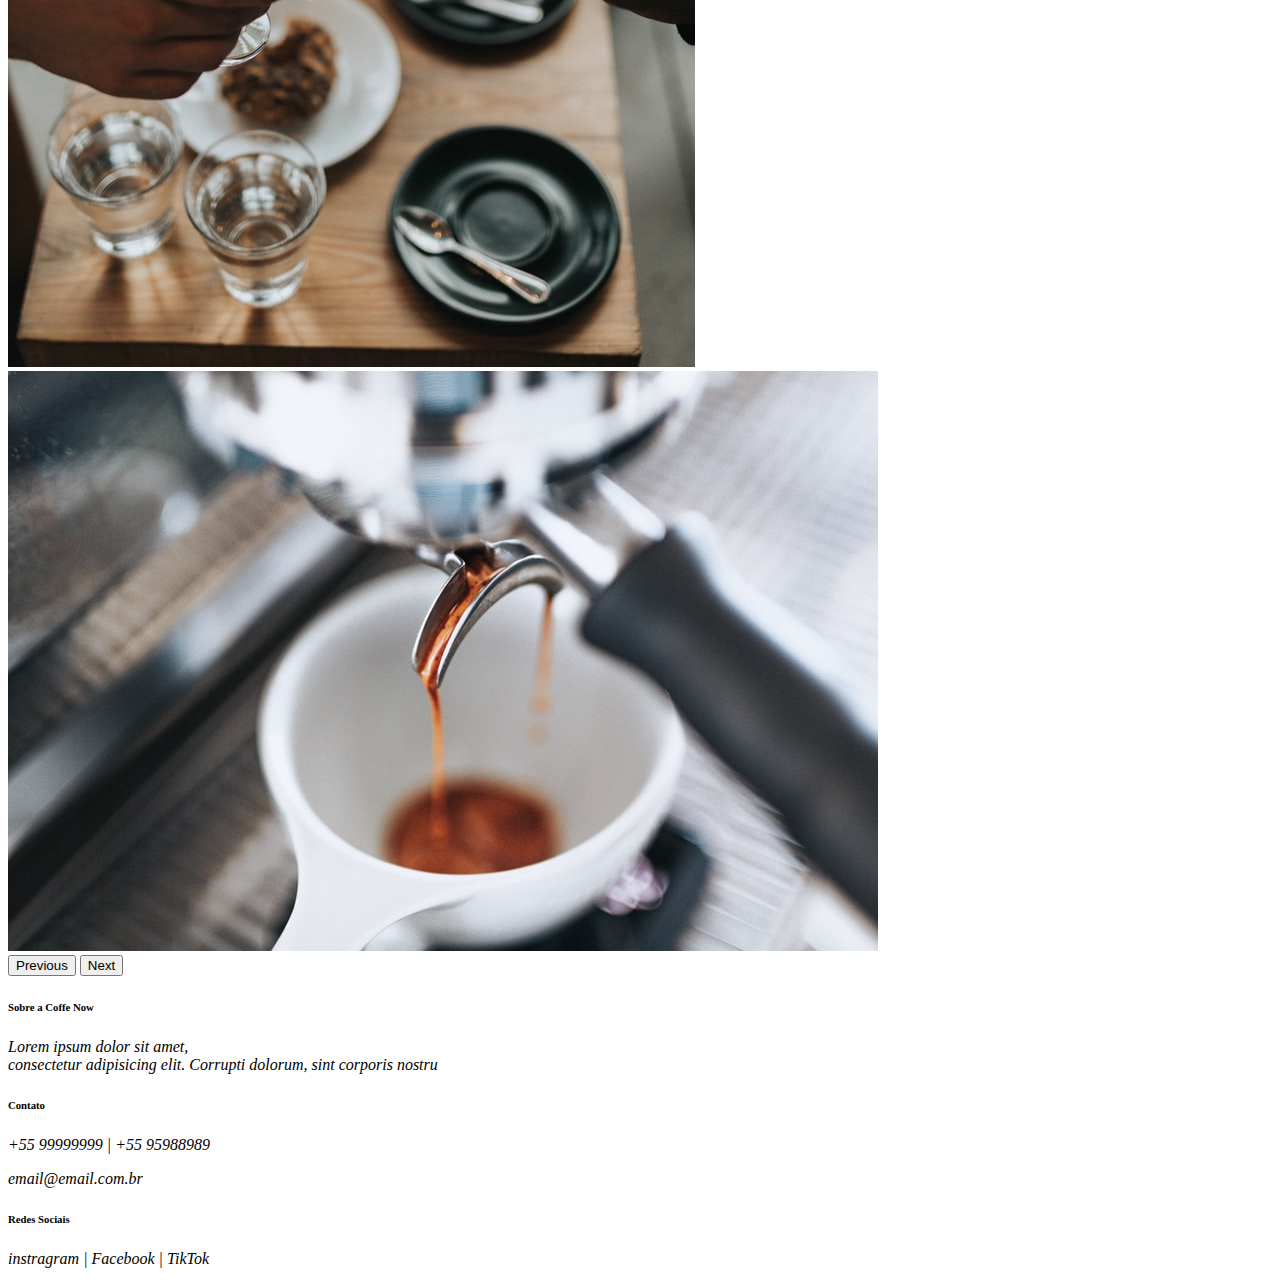
==== commit 8cc59a0b: "novas alterações" ====
--- a/index.html
+++ b/index.html
@@ -6,6 +6,7 @@
     <meta name="viewport" content="width=device-width, initial-scale=1.0">
     <link rel="stylesheet" href="/styles/style.css">
     <link href="https://cdn.jsdelivr.net/npm/bootstrap@5.1.3/dist/css/bootstrap.min.css" rel="stylesheet" integrity="sha384-1BmE4kWBq78iYhFldvKuhfTAU6auU8tT94WrHftjDbrCEXSU1oBoqyl2QvZ6jIW3" crossorigin="anonymous">
+    <link rel="stylesheet" href="/styles/contato.css" >
     <title>Blog com bootstrap</title>
 </head>
  <body> 
@@ -13,7 +14,7 @@
     <header >
     <nav class="navbar navbar-expand-lg text-white ">
         <div class="container-fluid text-white">
-          <a class="navbar-brand text-white" href="#">Coffe now</a>
+          <a class="navbar-brand text-white " href="#">Coffe now</a>
           <button class="navbar-toggler" type="button" data-bs-toggle="collapse" data-bs-target="#navbarNavDropdown" aria-controls="navbarNavDropdown" aria-expanded="false" aria-label="Toggle navigation">
             <span class="navbar-toggler-icon"></span>
           </button>
@@ -23,24 +24,15 @@
                 <a class="nav-link active text-white " aria-current="page" href="#">About</a>
               </li>
               <li class="nav-item">
-                <a class="nav-link text-white" href="#">Menu</a>
+                <a class="nav-link text-white" href="#menu">Menu</a>
               </li>
               <li class="nav-item">
-                <a class="nav-link text-white" href="#">Reservation</a>
+                <a class="nav-link text-white" href="#reserva">Reservation</a>
               </li>
               <li class="nav-item">
-                <a class="nav-link text-white" href="#">Contato</a>
-              </li>
-              <!-- <li class="nav-item dropdown">
-                <a class="nav-link dropdown-toggle text-white" href="#" id="navbarDropdownMenuLink" role="button" data-bs-toggle="dropdown" aria-expanded="false">
-                  Páginas
-                </a>
-                <ul class="dropdown-menu " aria-labelledby="navbarDropdownMenuLink">
-                  <li><a class="dropdown-item text-white" href="#">Home</a></li>
-                  <li><a class="dropdown-item text-white" href="#">Contato</a></li>
-                  <li><a class="dropdown-item text-white" href="#">Something else here</a></li>
-                </ul>
-              </li> -->
+                <a class="nav-link text-white" href="#contato">Contato</a>
+              </li>
+             
             </ul>
           </div>
           </form>
@@ -53,40 +45,188 @@
            <p class="color-white">CAFÉ | RESTAURANT</p>
             <h1>Coffe now</h1>
             <p>A unique café located in the heart of Los Angeles.<br> Always fresh coffee and biscuits. Open for indoor dining and to-go orders.</p>
-            <button type="button" class="btn bg-warning text-dark mt-9">Marcar uma reserva</button>
+            <button type="button" class="btn btn-outline-warning">Marcar uma reserva</button>
         </section>
-    </main>
-    </div>
-    <section class=" text-center">
-      <h1>O que o Coffe now ira te proporcionar </h1>
-      <div id="carouselExampleIndicators"  class="carousel slide" data-bs-ride="carousel">
-        <div class="carousel-indicators">
-          <button type="button" data-bs-target="#carouselExampleIndicators" data-bs-slide-to="0" class="active" aria-current="true" aria-label="Slide 1"></button>
-          <button type="button" data-bs-target="#carouselExampleIndicators" data-bs-slide-to="1" aria-label="Slide 2"></button>
-          <button type="button" data-bs-target="#carouselExampleIndicators" data-bs-slide-to="2" aria-label="Slide 3"></button>
-        </div>
-        <div class="carousel-inner">
-          <div class="carousel-item active">
-            <img src="/assets/bg2.jpg" class="d-block w-100" alt="...">
-          </div>
-          <div class="carousel-item">
-            <img src="/assets/bg3.jpg" class="d-block w-100" alt="...">
-          </div>
-          <div class="carousel-item">
-            <img src="/assets/bg4.jpg" class="d-block w-100" alt="...">
-          </div>
-        </div>
-        <button class="carousel-control-prev" type="button" data-bs-target="#carouselExampleIndicators" data-bs-slide="prev">
-          <span class="carousel-control-prev-icon" aria-hidden="true"></span>
-          <span class="visually-hidden">Previous</span>
-        </button>
-        <button class="carousel-control-next" type="button" data-bs-target="#carouselExampleIndicators" data-bs-slide="next">
-          <span class="carousel-control-next-icon" aria-hidden="true"></span>
-          <span class="visually-hidden">Next</span>
-        </button>
+      </main>
+    </div>
+
+    <section class="menu row" id="menu" >
+      <div class="card mb-3" style="max-width: 500px;">
+        <div class="row g-0">
+          <div class="col-md-4">
+            <img src="/assets/cake1.jpg" class="img-fluid rounded-start" alt="...">
+          </div>
+          <div class="col-md-8 text-white bg-dark">
+            <div class="card-body">
+              <h5 class="card-title">Cake de Amora</h5>
+              <p class="card-text">This is a wider card with supporting text below as a natural lead-in to additional content. This content is a little bit longer.</p>
+              <p class="card-text"><small class="text-muted">Disponivel para entregas</small></p>
+              <p class="card-text"> r$35,00</p>
+            </div>
+          </div>
+        </div>
       </div>
       
+      <div class="card mb-3 col-12 col-md-6" style="max-width: 500px; " id="menu" >
+        <div class="row g-0" >
+          <div class="col-md-4">
+            <img src="/assets/cake2.jpg" class="img-fluid rounded-start" alt="...">
+          </div>
+          <div class="col-md-8 text-white bg-dark">
+            <div class="card-body">
+              <h5 class="card-title">Cookies de chocolate</h5>
+              <p class="card-text">This is a wider card with supporting text below as a natural lead-in to additional content. This content is a little bit longer.</p>
+              <p class="card-text"><small class="text-muted">Disponivel para entregas</small></p>
+              <p class="card-text"> r$25,00</p>
+
+            </div>
+          </div>
+      </div>
+   </div>
+   <div class="card mb-3 col-12 col-md-6" style="max-width: 500px;">
+    <div class="row g-0 text-white bg-dark">
+      <div class="col-md-4">
+        <img src="/assets/coffe1.jpg" class="img-fluid rounded-start" alt="...">
+      </div>
+      <div class="col-md-8">
+        <div class="card-body">
+          <h5 class="card-title">Café com leite</h5>
+          <p class="card-text">This is a wider card with supporting text below as a natural lead-in to additional content. This content is a little bit longer.</p>
+          <p class="card-text"><small class="text-muted">Não está disponivel para entregas</small></p>
+          <p class="card-text"> r$15,00</p>
+        </div>
+      </div>
+  </div>
+</div>
+<div class="card mb-3 col-12 col-md-6" style="max-width: 500px;">
+  <div class="row g-0 text-white bg-dark">
+    <div class="col-md-4">
+      <img src="/assets/cake6.jpg" class="img-fluid rounded-start" alt="...">
+    </div>
+    <div class="col-md-8">
+      <div class="card-body">
+        <h5 class="card-title">Waffles</h5>
+        <p class="card-text">This is a wider card with supporting text below as a natural lead-in to additional content. This content is a little bit longer.</p>
+        <p class="card-text"><small class="text-muted">Disponivel para entregas</small></p>
+        <p class="card-text"> r$26,00</p>
+      </div>
+    </div>
+</div>
+</div>
+<div class="card mb-3 col-12 col-md-6" style="max-width: 500px;">
+  <div class="row g-0 text-white bg-dark">
+    <div class="col-md-4">
+      <img src="/assets/cake5.jpg" class="img-fluid rounded-start" alt="...">
+    </div>
+    <div class="col-md-8">
+      <div class="card-body">
+        <h5 class="card-title">Panquecas com mel</h5>
+        <p class="card-text">This is a wider card with supporting text below as a natural lead-in to additional content. This content is a little bit longer.</p>
+        <p class="card-text"><small class="text-muted">Disponivel para entregas</small></p>
+        <p class="card-text"> r$35,00</p>
+      </div>
+    </div>
+</div>
+</div>
+<div class="card mb-3 col-12 col-md-6" style="max-width: 500px;">
+  <div class="row g-0 text-white bg-dark">
+    <div class="col-md-4">
+      <img src="/assets/coffe2.jpg" class="img-fluid rounded-start" alt="...">
+    </div>
+    <div class="col-md-8">
+      <div class="card-body">
+        <h5 class="card-title">Cappuccino com creme</h5>
+        <p class="card-text">This is a wider card with supporting text below as a natural lead-in to additional content. This content is a little bit longer.</p>
+        <p class="card-text"><small class="text-muted">Não está disponivel para entregas</small></p>
+        <p class="card-text"> r$15,00</p>
+      </div>
+    </div>
+</div>
+</div>
+</section>
+
+    <section class="reserva text-center" id="reserva">
+      <h3>Realize a sua reserva</h3>
+      <p class="pb-50">Lorem ipsum dolor sit amet, consectetur adipisicing elit. Quisquam illo<br> praesentium sequi in cum, beatae maiores quae qui.</p>
+      <form class="formReserva mt-50">
+      <div class="reservainput row g-3 align-items-center">
+        <div class="col-auto">
+          <input type="text" id="inputNome" class="form-control" placeholder="Nome" >
+        </div>
+        <div class="col-auto">
+          <input type="tel" id="inputTel" class="form-control" placeholder="Telefone" >
+        </div>
+      </div>
+      <div class="row g-3 align-items-center">
+        <div class="col-auto">
+          <select class="form-select " aria-label="Selecione a quantidade de pessoas">
+            <option selected>Selecione a quantidade de pessoas</option>
+            <option value="1">1</option>
+            <option value="2">2</option>
+            <option value="3">3</option>
+            <option value="3">4</option>
+            <option value="3">5</option>
+          </select>       
+          </div>
+        <div class="col-auto">
+          <input type="date" id="inputData" class="form-control" >
+        </div>
+      </div>
+      </form>
+      <button type="button" class="btn btn-outline-warning">Marcar uma reserva</button>
+
     </section>
+
+
+    <section class="carousel-section">
+    <div id="carouselExampleControls" class="carouselslide" data-bs-ride="carousel" >
+      <div class="carousel-inner">
+        <div class="carousel-item active">
+          <img src="/assets/bg2.jpg" class="d-block " alt="">
+        </div>
+        <div class="carousel-item">
+          <img src="/assets/bg3.jpg" class="d-block " alt="">
+        </div>
+        <div class="carousel-item">
+          <img src="/assets/bg4.jpg" class="d-block " alt="">
+        </div>
+      </div>
+      <button class="carousel-control-prev" type="button" data-bs-target="#carouselExampleControls" data-bs-slide="prev">
+        <span class="carousel-control-prev-icon" aria-hidden="true"></span>
+        <span class="visually-hidden">Previous</span>
+      </button>
+      <button class="carousel-control-next" type="button" data-bs-target="#carouselExampleControls" data-bs-slide="next">
+        <span class="carousel-control-next-icon" aria-hidden="true"></span>
+        <span class="visually-hidden">Next</span>
+      </button>
+    </div>
+    </section>
+
+    <footer class="footer bg-dark" id="contato">
+      <div class="row align-items-center ">
+        <div class="col">
+          <h6 class="text-warning">Sobre a Coffe Now</h6>
+          <p  class="text-white">Lorem ipsum dolor sit amet,<br> consectetur adipisicing elit. 
+            Corrupti dolorum, sint corporis nostru</p>
+        </div>
+       
+        <div class="col text-white">
+          <h6 class="text-warning">Contato</h6>
+          <p  class="text-white"> +55 99999999 | +55 95988989</p>
+          <p>email@email.com.br</p>
+        
+        </div>
+        <div class="col">
+          <h6 class="text-warning">Redes Sociais</h6>
+          <p  class="text-white">instragram | Facebook | TikTok </p>
+         
+
+        </div>
+      </div>
+      </div>
+    </footer>
+    
+    
     
 
     <script src="/main.js"></script>
--- a/styles/contato.css
+++ b/styles/contato.css
@@ -0,0 +1,55 @@
+@import url('https://fonts.googleapis.com/css2?family=Cabin:ital,wght@0,400;1,500;1,700&family=Poppins:ital,wght@0,500;0,600;1,400&family=Roboto:ital,wght@0,300;0,400;0,700;1,300&display=swap');
+
+
+
+.main{
+    /* background-image: url('/assets/bg1.jpg' );
+    background-repeat: no-repeat;
+    background-size: cover;
+    background-position: center center; */
+    font-family: 'Cabin', sans-serif;
+    color: #fff;
+    padding-top: 150px;
+    padding-bottom: 150px;
+}
+
+.carousel{
+    margin: 0 auto;
+    width: 600px;
+}
+
+.carouselmain{
+    margin-top: 30px;
+    margin-bottom: 20px;
+}
+
+
+.main h1{
+    font-family: 'Cabin', sans-serif;
+    font-style: italic;
+    line-height: px;
+}
+
+.btn{
+    width: auto;
+    margin: 20px;
+   
+}
+
+
+
+.carouselmain h3, p{
+    font-style: italic;
+}
+
+.forms{
+    background-color: #c3bcbc;
+    justify-content: center;
+    display: flex;
+}
+.forms input{
+    width: 300px;
+    border: none;
+    border-radius: 1px;
+}
+
